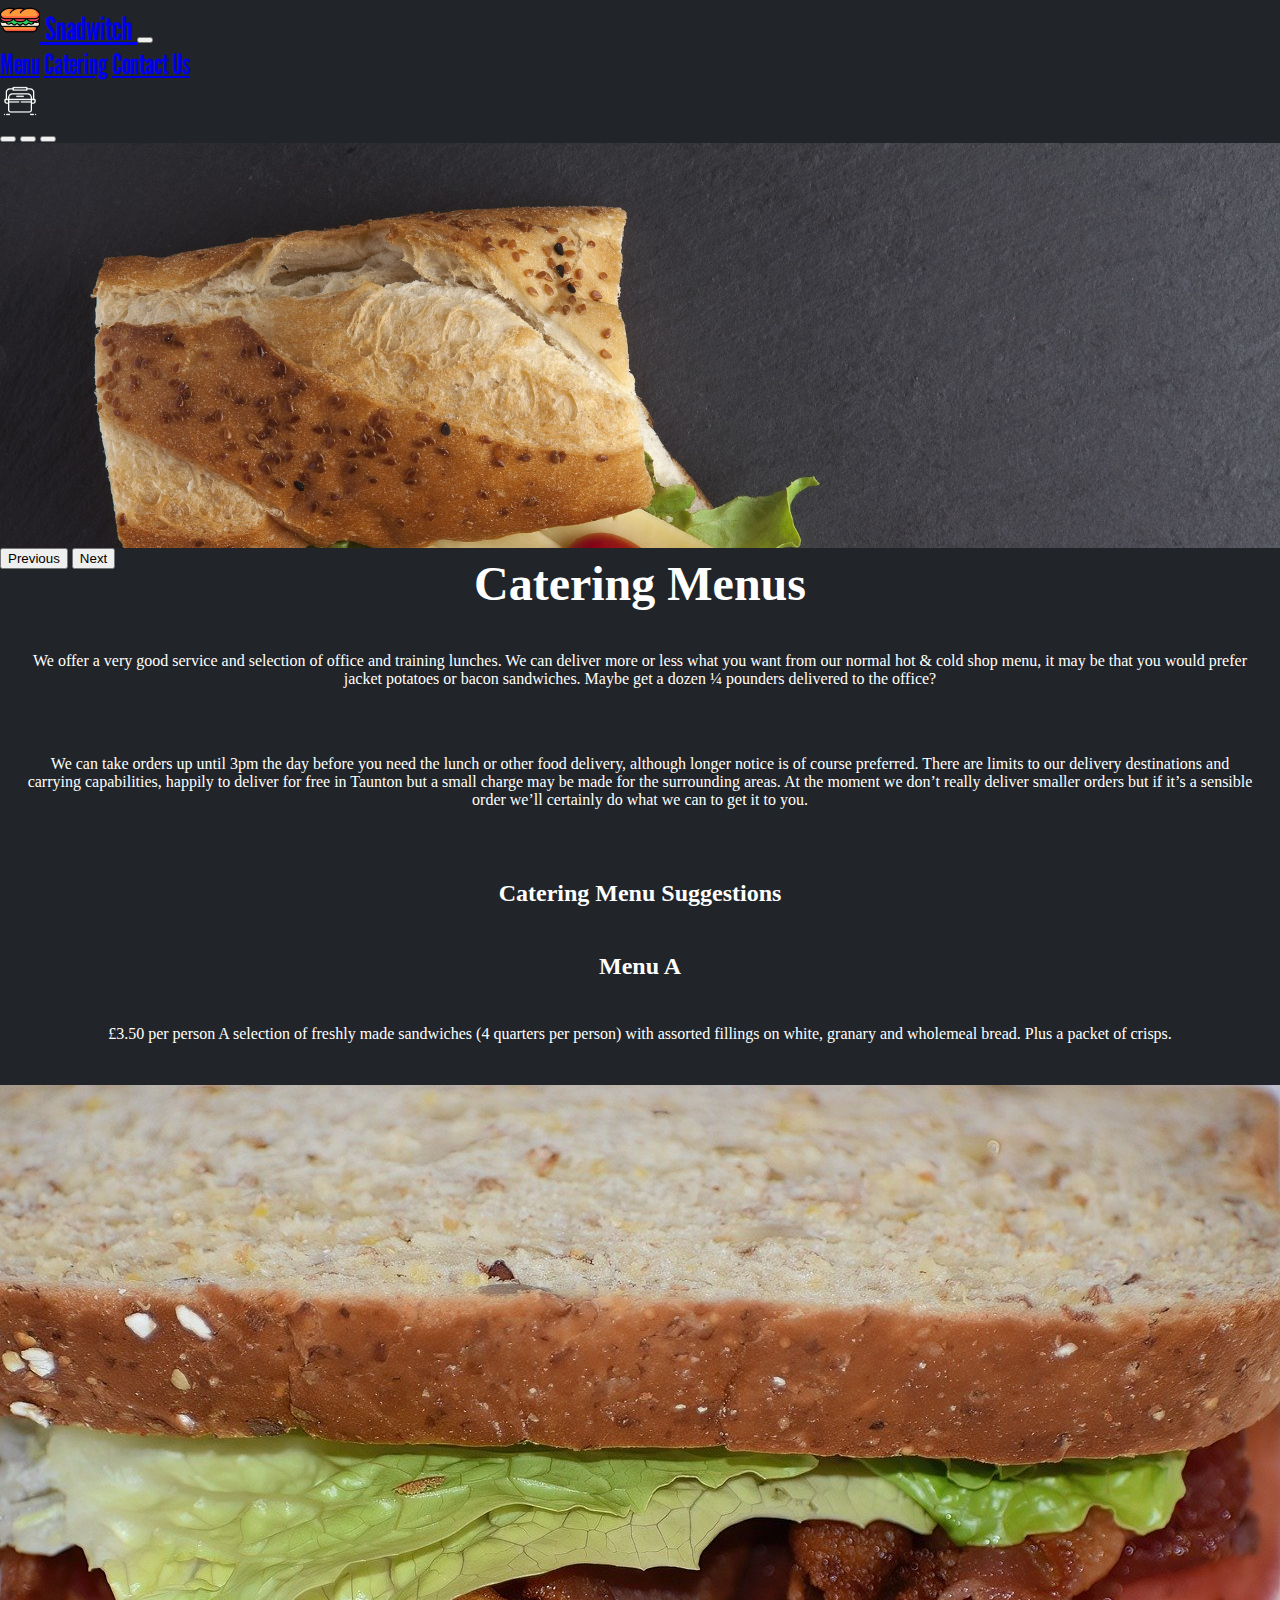
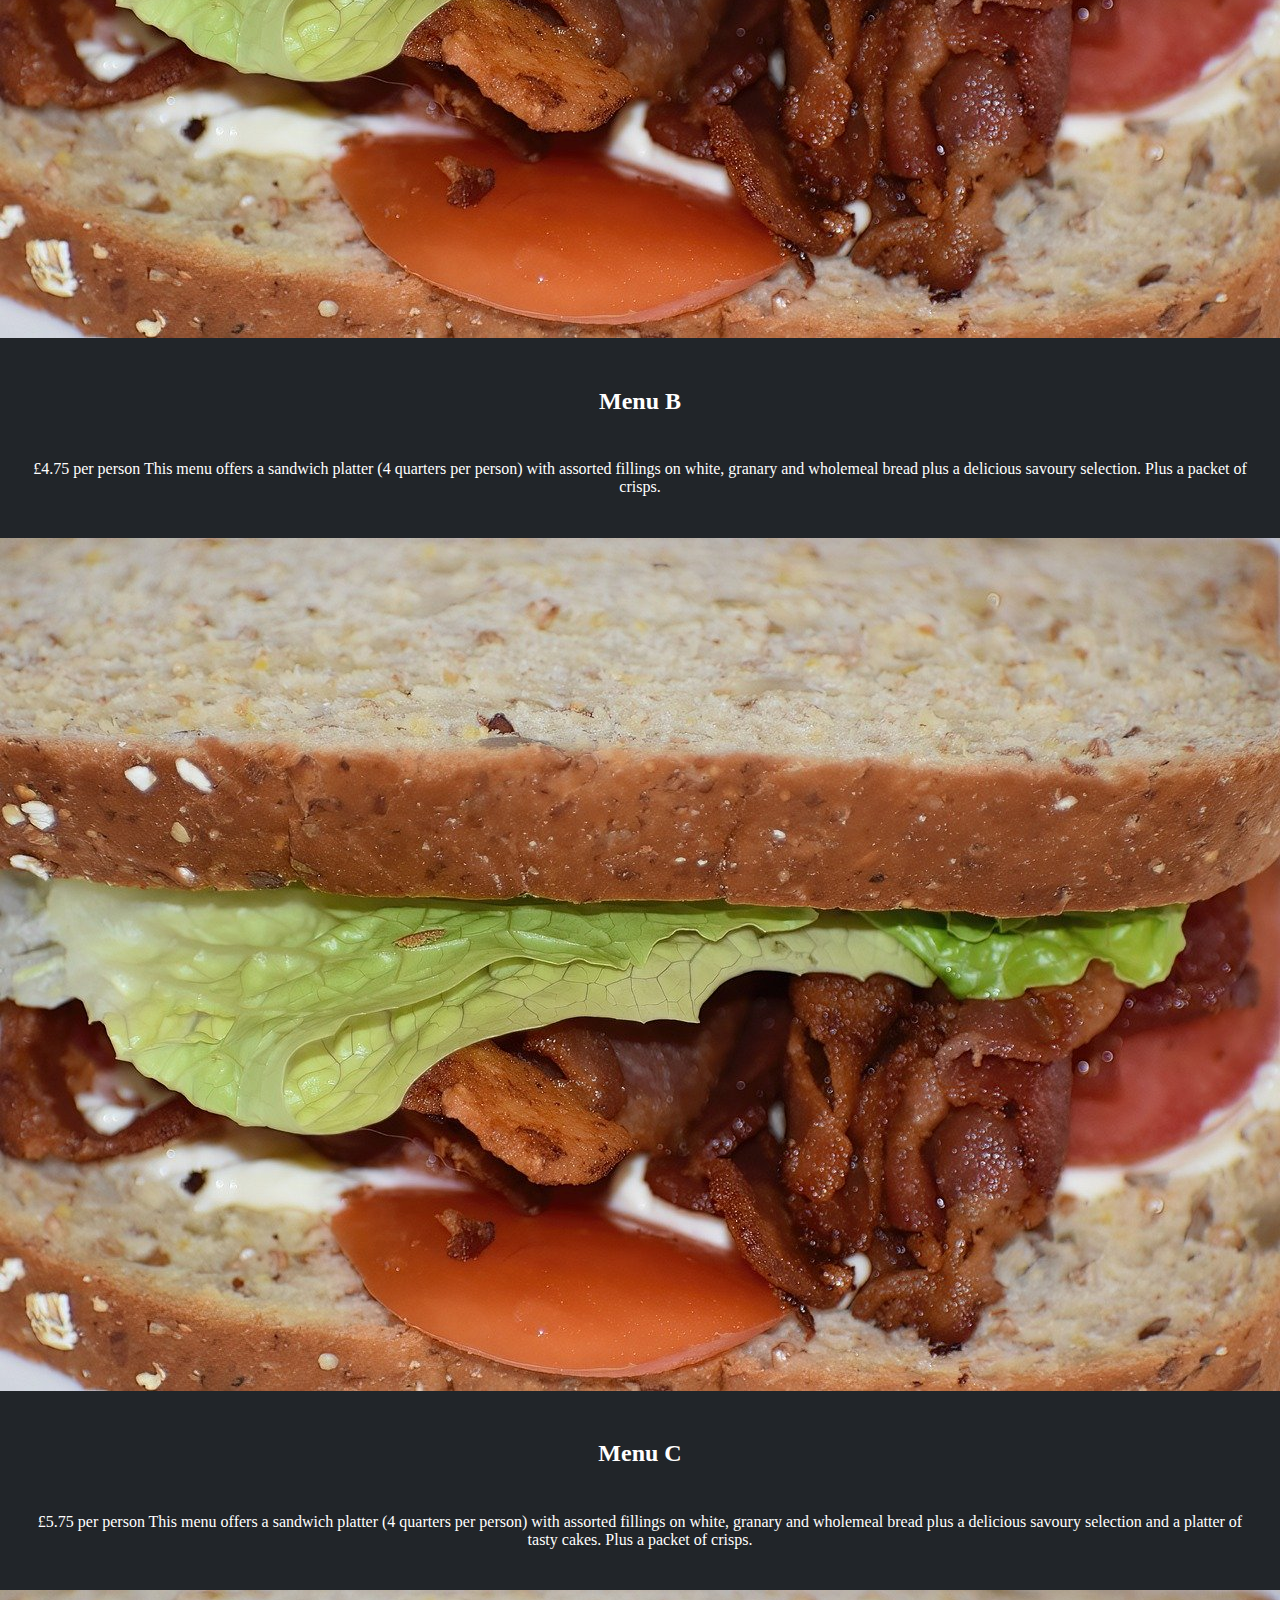
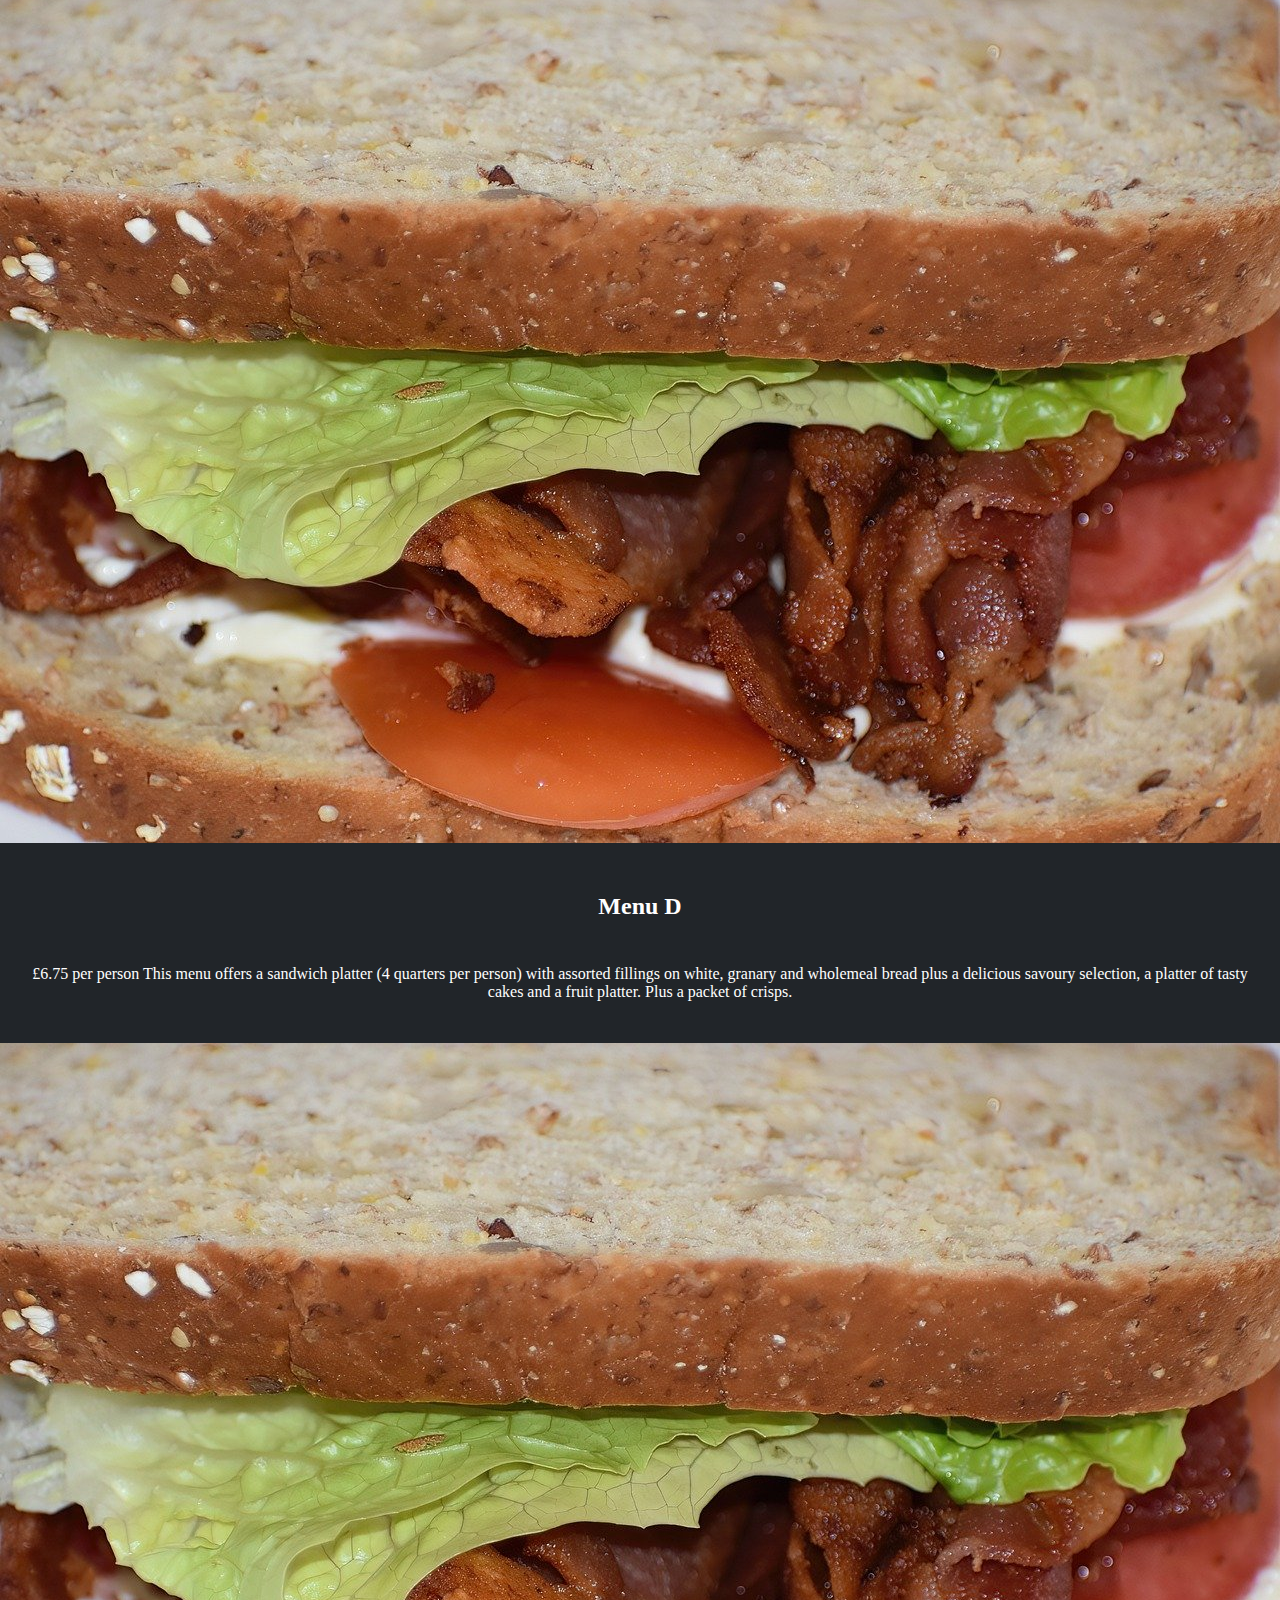
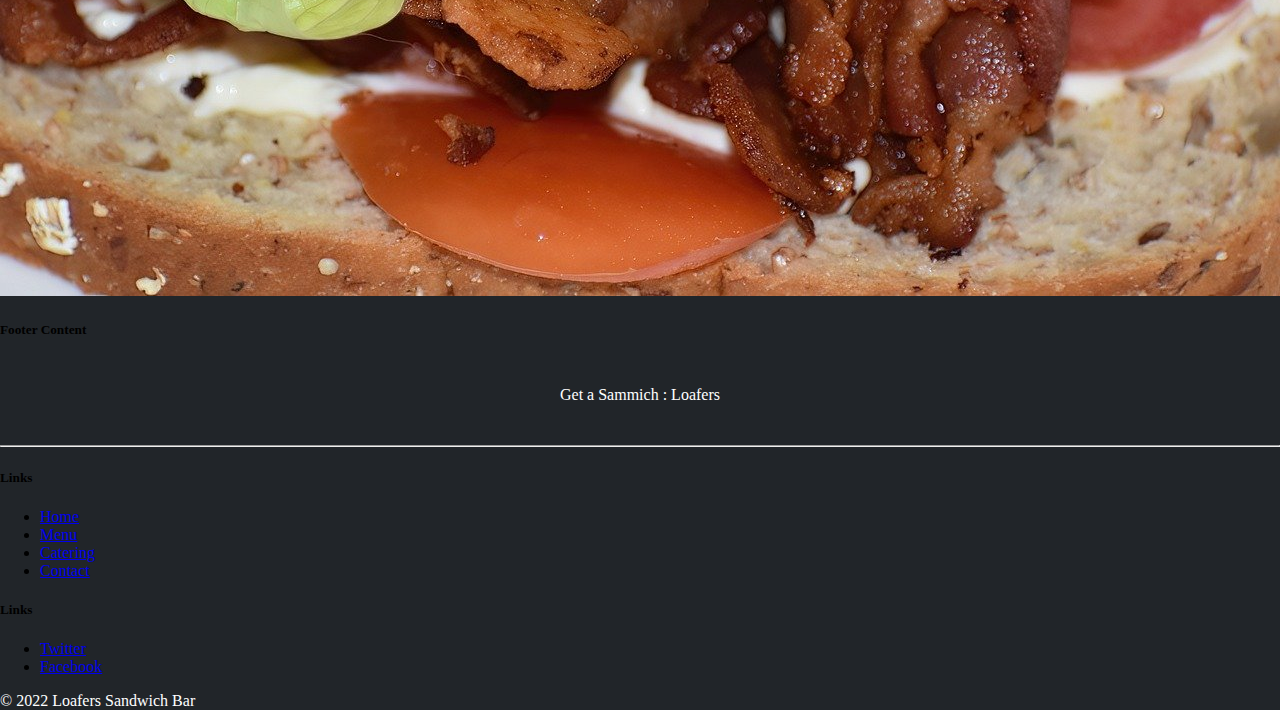
==== catering.html @ 35ba0805 "Added catering page" ====
<!DOCTYPE html>
<html lang="en">
<head>
    <meta charset="UTF-8">
    <meta http-equiv="X-UA-Compatible" content="IE=edge">
    <meta name="viewport" content="width=device-width, initial-scale=1.0">
    <title>Home</title>
    
    <link href="https://cdn.jsdelivr.net/npm/bootstrap@5.0.2/dist/css/bootstrap.min.css" rel="stylesheet" integrity="sha384-EVSTQN3/azprG1Anm3QDgpJLIm9Nao0Yz1ztcQTwFspd3yD65VohhpuuCOmLASjC" crossorigin="anonymous">
    <link href = "css/styles.css" rel = "stylesheet">


    
</head>
<body id="Home-bg">
  
  <nav class="navbar navbar-expand-lg navbar-dark bg-dark">
    <div class="container-fluid">
      <a class="navbar-brand custom-font" href="index.html">
        <img src="images/sandwich.png" alt="" height="40" class="d-inline-block align-text-top">
        Snadwitch
      </a>
      <button class="navbar-toggler" type="button" data-bs-toggle="collapse" data-bs-target="#navbarNavAltMarkup" aria-controls="navbarNavAltMarkup" aria-expanded="false" aria-label="Toggle navigation">
        <span class="navbar-toggler-icon"></span>
      </button>
      <div class="collapse navbar-collapse" id="navbarNavAltMarkup">
        <div class="navbar-nav">
          <a id="nav-letters" class="nav-link custom-font" href="menu.html">Menu</a>
          <a id="nav-letters" class="nav-link active custom-font" aria-current="page" href="catering.html">Catering</a>
          <a id="nav-letters" class="nav-link custom-font" href="#">Contact Us</a>
        </div>
      </div>
      <a class="basket-pic" href="..">
        <img src="images/Breadbin.png" alt="Basket" width="40" class="d-inline-block align-text-top p-0 cart-btn">
    </a>
    </div>
  </nav>

  <div class="container-fluid p-0">
    <div class="row p-0">
      <div class="col-12">
        <div id="carouselExampleCaptions" class="carousel slide" data-bs-ride="carousel">
          <div class="carousel-indicators">
            <button type="button" data-bs-target="#carouselExampleCaptions" data-bs-slide-to="0" class="active" aria-current="true" aria-label="Slide 1"></button>
            <button type="button" data-bs-target="#carouselExampleCaptions" data-bs-slide-to="1" aria-label="Slide 2"></button>
            <button type="button" data-bs-target="#carouselExampleCaptions" data-bs-slide-to="2" aria-label="Slide 3"></button>
          </div>
          <div class="carousel-inner">
            <div class="carousel-item active">
              <img src="images/sandwich1.jpg" class="d-block w-100" alt="sandwich">
            </div>
            <div class="carousel-item">
              <img src="images/sandwich2.jpg" class="d-block w-100" alt="sandwich">
            </div>
            <div class="carousel-item">
              <img src="images/sandwich3.jpg" class="d-block w-100" alt="sandwich">
            </div>
          </div>
          <button class="carousel-control-prev" type="button" data-bs-target="#carouselExampleCaptions" data-bs-slide="prev">
            <span class="carousel-control-prev-icon" aria-hidden="true"></span>
            <span class="visually-hidden">Previous</span>
          </button>
          <button class="carousel-control-next" type="button" data-bs-target="#carouselExampleCaptions" data-bs-slide="next">
            <span class="carousel-control-next-icon" aria-hidden="true"></span>
            <span class="visually-hidden">Next</span>
          </button>
        </div>
      </div>
    </div>
  </div>

  <h1 id="main-h1">Catering Menus</h1>
  <p>We offer a very good service and selection of office and training lunches. We can deliver more or less what you want from our normal hot & cold shop menu, it may be that you would prefer jacket potatoes or bacon sandwiches. Maybe get a dozen ¼ pounders delivered to the office? </p>
  <p>We can take orders up until 3pm the day before you need the lunch or other food delivery, although longer notice is of course preferred. There are limits to our delivery destinations and carrying capabilities, happily to deliver for free in Taunton but a small charge may be made for the surrounding areas. At the moment we don’t really deliver smaller orders but if it’s a sensible order we’ll certainly do what we can to get it to you.</p>

  <h2>Catering Menu Suggestions</h2>
  <h2>Menu A</h2>
  <p>£3.50 per person
    A selection of freshly made sandwiches (4 quarters per person) with assorted fillings on white, granary and wholemeal bread. Plus a packet of crisps.</p>
  <img id src="images/breakfast-blt.jpg" class="d-block w-100" alt="sandwich">

  <h2>Menu B</h2>
  <p>£4.75 per person
    This menu offers a sandwich platter (4 quarters per person) with assorted fillings on white, granary and wholemeal bread plus a delicious savoury selection. Plus a packet of crisps.</p>
  <img id src="images/breakfast-blt.jpg" class="d-block w-100" alt="sandwich">

  <h2>Menu C</h2>
  <p>£5.75 per person
    This menu offers a sandwich platter (4 quarters per person) with assorted fillings on white, granary and wholemeal bread plus a delicious savoury selection and a platter of tasty cakes. Plus a packet of crisps.</p>
  <img id src="images/breakfast-blt.jpg" class="d-block w-100" alt="sandwich">

  <h2>Menu D</h2>
  <p>£6.75 per person
    This menu offers a sandwich platter (4 quarters per person) with assorted fillings on white, granary and wholemeal bread plus a delicious savoury selection, a platter of tasty cakes and a fruit platter. Plus a packet of crisps.</p>
  <img id src="images/breakfast-blt.jpg" class="d-block w-100" alt="sandwich">




<!-- Footer -->
<footer class="page-footer col-12 font-small blue pt-4">

  <!-- Footer Links -->
  <div class="container-fluid text-center text-md-left">

    <!-- Grid row -->
    <div class="row">

      <!-- Grid column -->
      <div class="col-md-6 mt-md-0 mt-3">

        <!-- Content -->
        <h5 class="text-uppercase">Footer Content</h5>
        <p>Get a Sammich : Loafers</p>

      </div>
      <!-- Grid column -->

      <hr class="clearfix w-100 d-md-none pb-3">

      <!-- Grid column -->
      <div class="col-md-3 mb-md-0 mb-3">

        <!-- Links -->
        <h5 class="text-uppercase">Links</h5>

        <ul class="list-unstyled">
          <li>
            <a href="index.html">Home</a>
          </li>
          <li>
            <a href="menu.html">Menu</a>
          </li>
          <li>
            <a href="#!">Catering</a>
          </li>
          <li>
            <a href="#!">Contact</a>
          </li>
        </ul>

      </div>
      <!-- Grid column -->

      <!-- Grid column -->
      <div class="col-md-3 mb-md-0 mb-3">

        <!-- Links -->
        <h5 class="text-uppercase">Links</h5>

        <ul class="list-unstyled">
          <li>
            <a href="https://twitter.com/loaferstaunton">Twitter</a>
          </li>
          <li>
            <a href="https://www.facebook.com/loaferstaunton/">Facebook</a>
          </li>
        </ul>

      </div>
      <!-- Grid column -->

    </div>
    <!-- Grid row -->

  </div>
  <!-- Footer Links -->

  <!-- Copyright -->
  <div class="footer-copyright text-center py-3">© 2022 Loafers Sandwich Bar
  </div>
  <!-- Copyright -->

</footer>
<!-- Footer -->

</body>

<script src="https://cdn.jsdelivr.net/npm/bootstrap@5.0.2/dist/js/bootstrap.bundle.min.js" integrity="sha384-MrcW6ZMFYlzcLA8Nl+NtUVF0sA7MsXsP1UyJoMp4YLEuNSfAP+JcXn/tWtIaxVXM" crossorigin="anonymous"></script>
<script src = "scripts.js"></script> 
</html>
---- css/styles.css ----
@import url('https://fonts.googleapis.com/css2?family=League+Gothic&display=swap');


* {
  box-sizing: border-box;
}


.menu {
  display: flex;
  list-style-type: none;
  flex-wrap: wrap;
  padding: 0;
  margin: 0 auto;
  max-width: 960px;
  height: 100%;
}
  .menu-item {
    display: flex;
    width: 50%;
    list-style-type: none;
    padding: 0 1rem;
    margin: 0 0 1rem;
  }
    section {
      display: flex;
      flex-direction: column;
      flex: 1;
    }
      header {
        display: flex;
        width: 100%;
        justify-content: center;
        align-items: center;
      }
        .spacer {
          content: '';
          width: 100%;
          height: 1px;
          margin: 0 .5rem;
          border-bottom: 1px dashed white;
          flex: 1;
        }
  
        h1 {
          margin: 0;
          font-size: 1rem;
        }
        .price{
            color: white;
        }
        #menu-id{
            font-size: 2em;
            padding-bottom: 2%;
            text-align: center;
        }

.custom-font{
    font-family: 'League Gothic', sans-serif;
    font-size: 2em;
}
.carousel{
    width: 100vw;
    height: 45vh;
}

.w-100{
    width: 100%;
}

.carousel-inner{
    height: 45vh;
    position: relative;
    width: 100%;
    overflow: hidden;
}



#Home-bg{
    background-color: #212529;
}

.d-md-block{
    text-align: left;
}

html,body {
    margin:0;
    padding:0;
    overflow-x:hidden;
}

h1,h2{
    padding-top: 2%;
    text-align: center;
    color: white;
}

p{
    text-align: center;
    color: white;
    padding: 2%;
}

#lshop{
    width: 100vw;
}

.center {
    display: block;
    margin-left: auto;
    margin-right: auto;
    width: 50%;
  }



  .footer-copyright{
      color: white;
  }

  #nav-letters{
      font-size: 28px;
  }
  
#main-h1{
  font-size: 3rem;
}
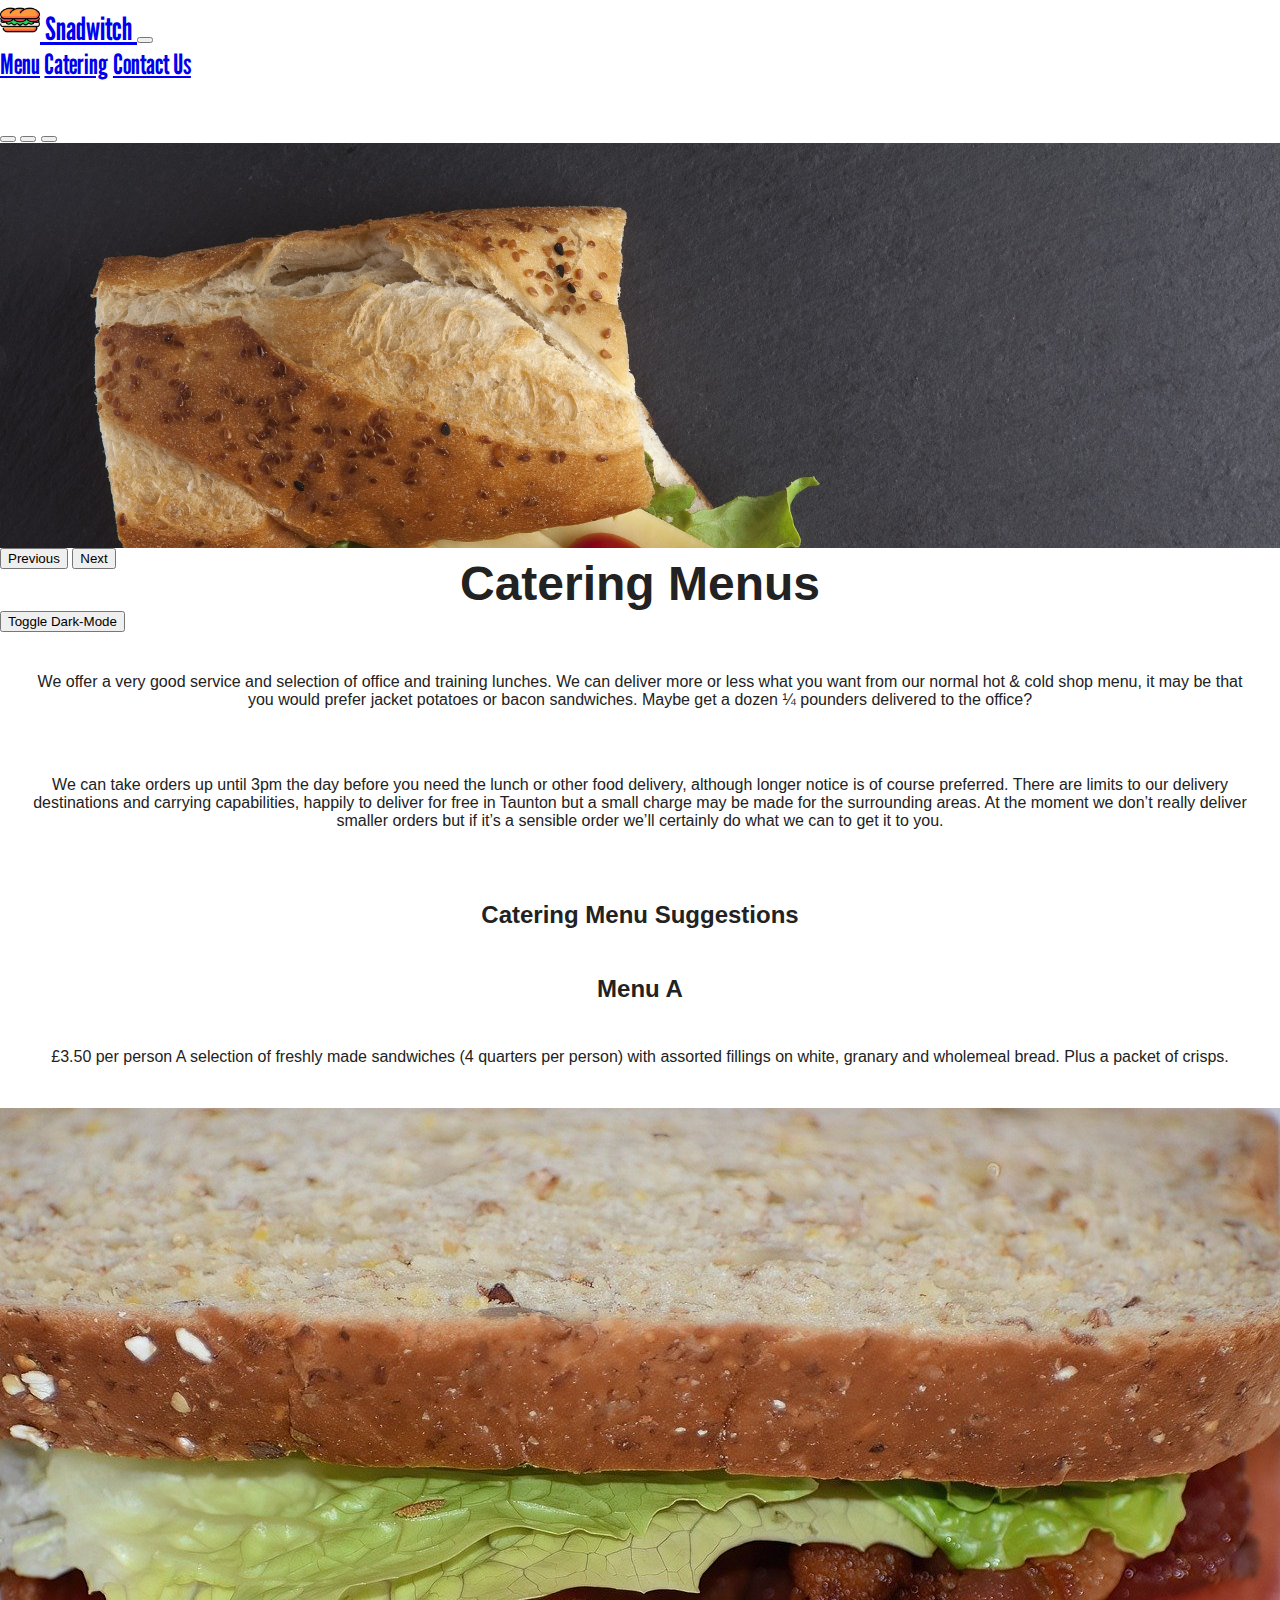
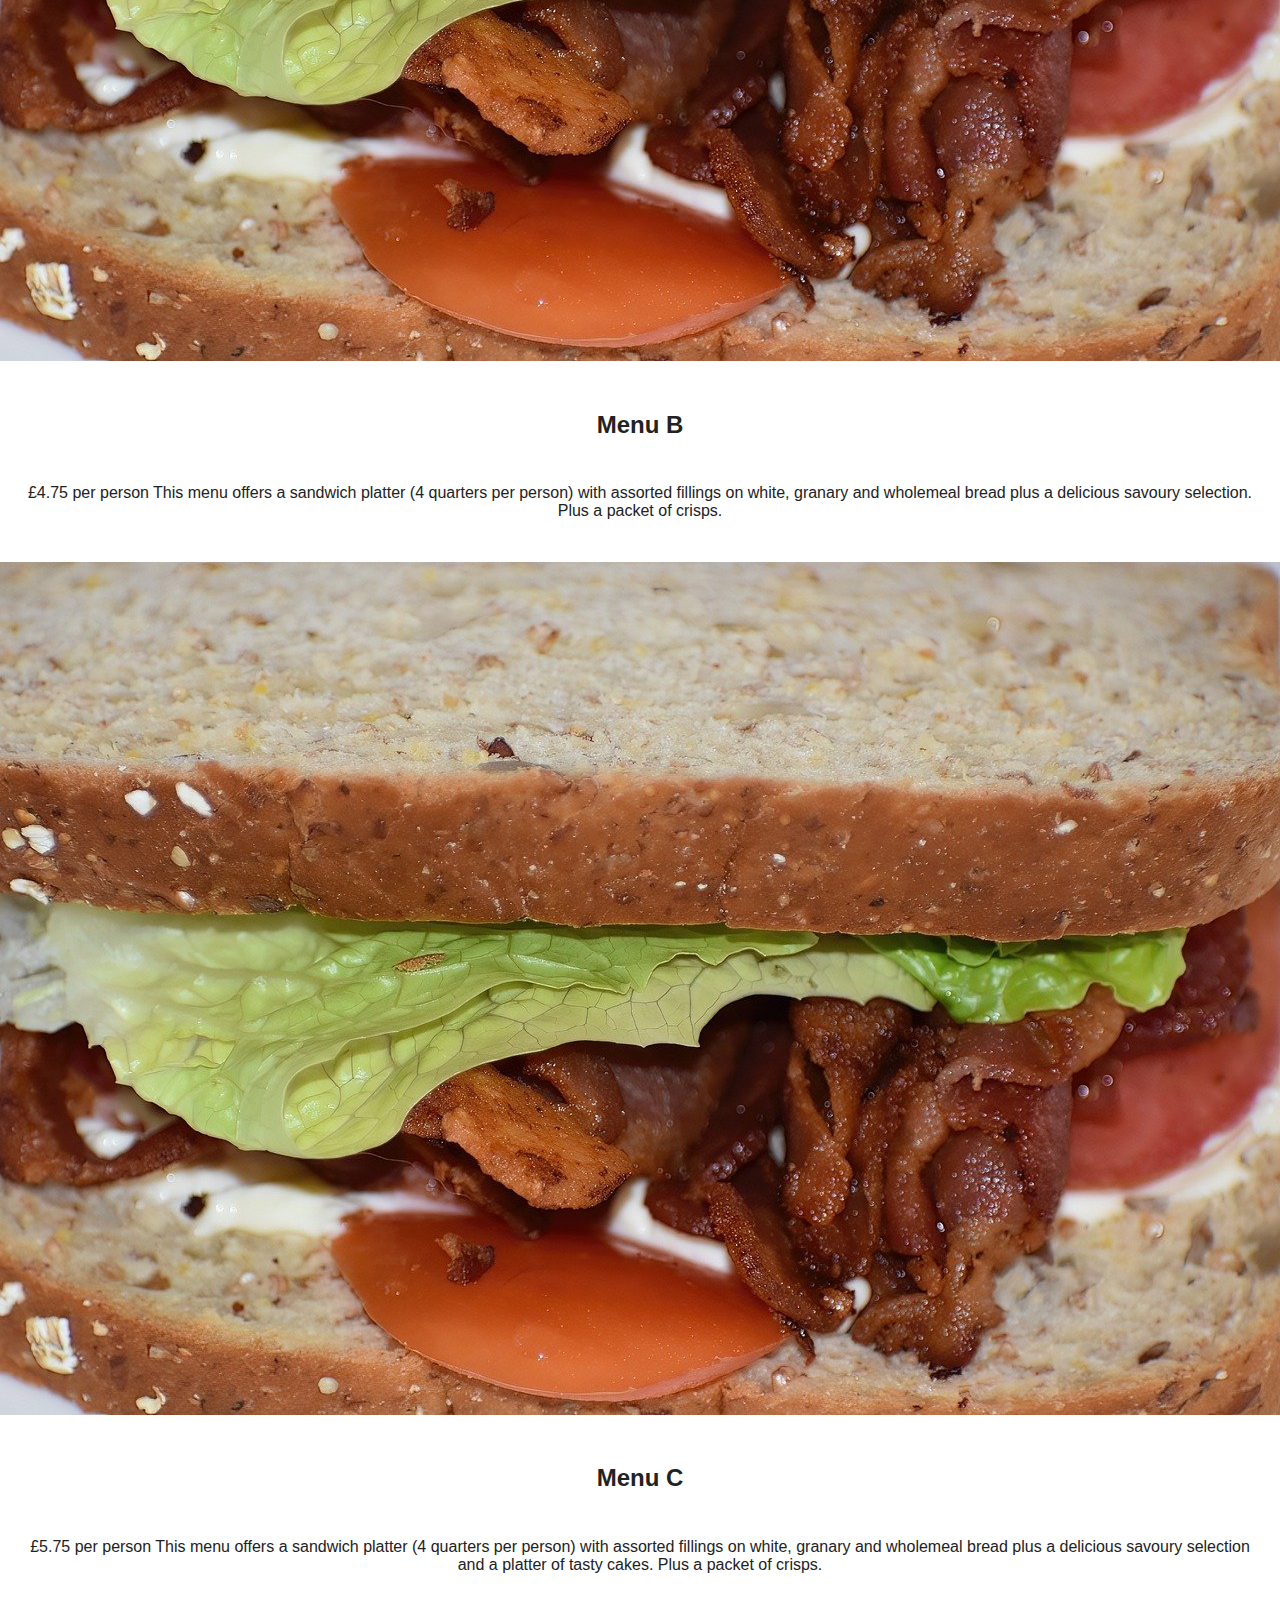
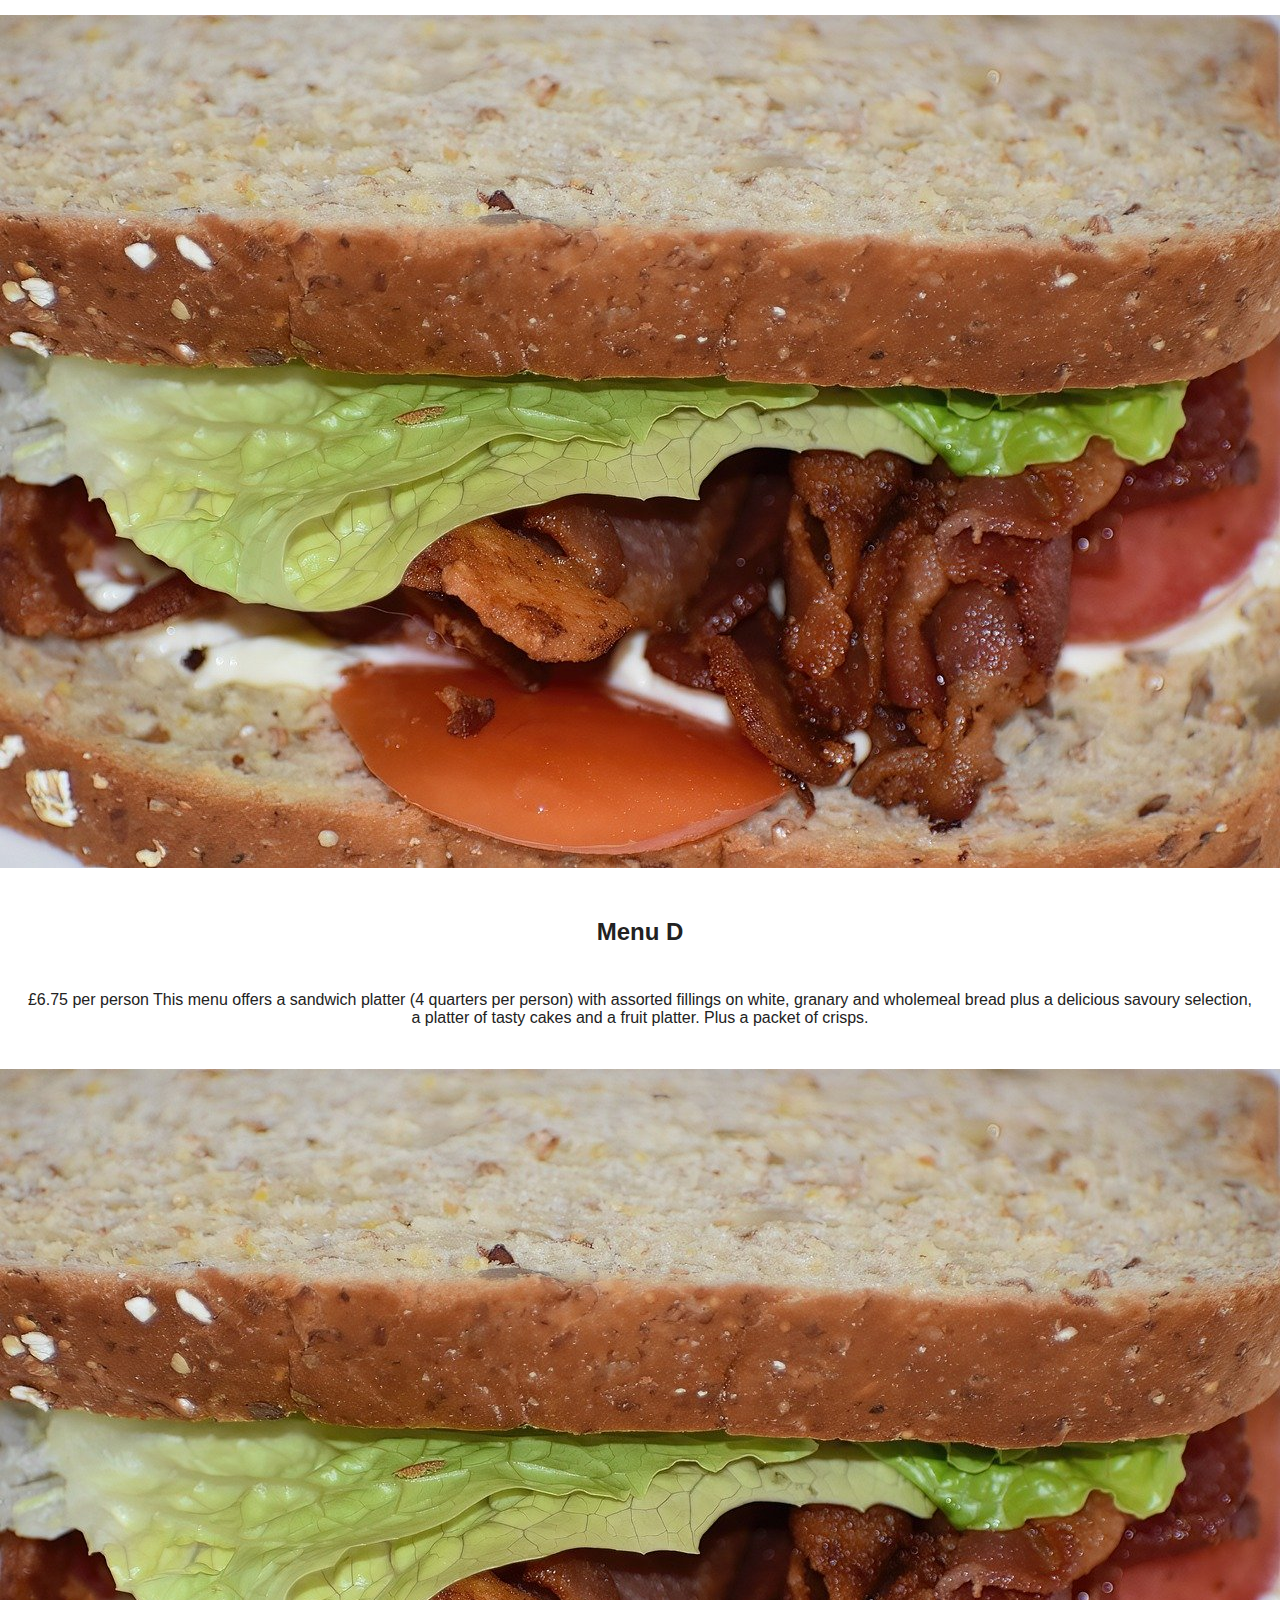
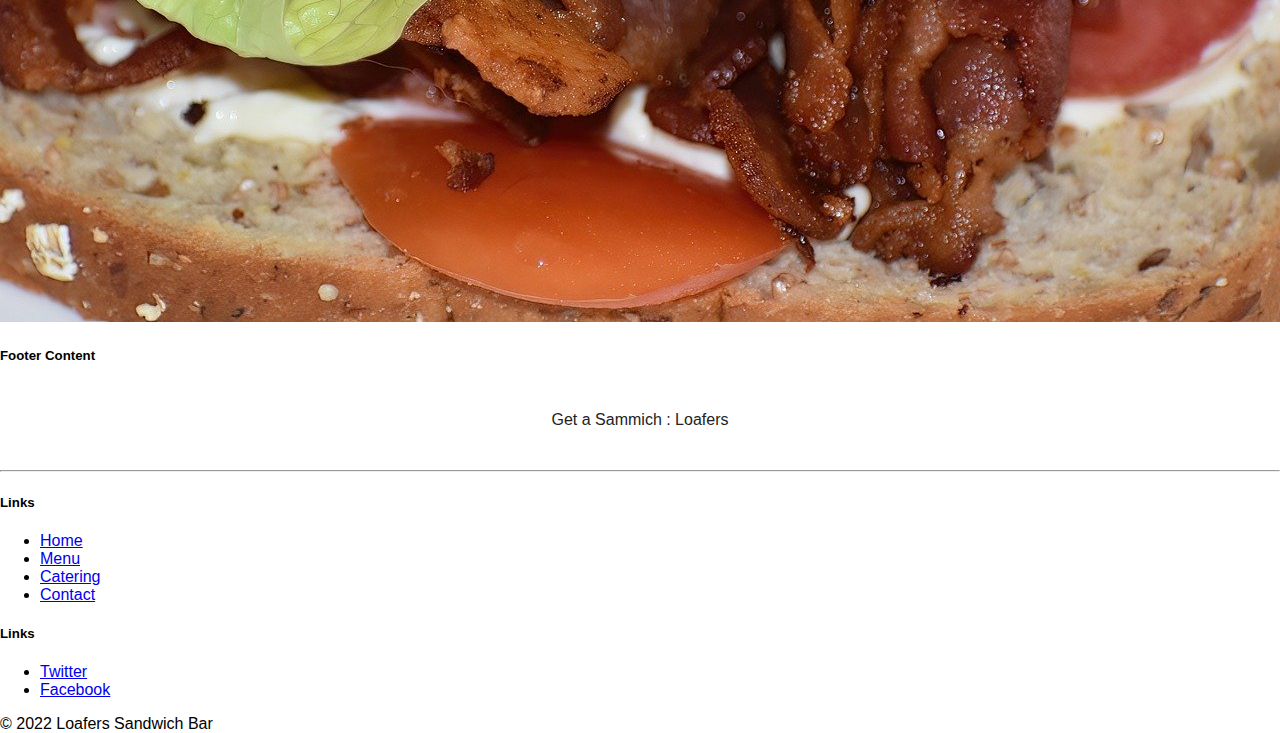
==== commit c7f3c534: "added dark mode toggle" ====
--- a/catering.html
+++ b/catering.html
@@ -4,7 +4,7 @@
     <meta charset="UTF-8">
     <meta http-equiv="X-UA-Compatible" content="IE=edge">
     <meta name="viewport" content="width=device-width, initial-scale=1.0">
-    <title>Home</title>
+    <title>Catering</title>
     
     <link href="https://cdn.jsdelivr.net/npm/bootstrap@5.0.2/dist/css/bootstrap.min.css" rel="stylesheet" integrity="sha384-EVSTQN3/azprG1Anm3QDgpJLIm9Nao0Yz1ztcQTwFspd3yD65VohhpuuCOmLASjC" crossorigin="anonymous">
     <link href = "css/styles.css" rel = "stylesheet">
@@ -27,7 +27,7 @@
         <div class="navbar-nav">
           <a id="nav-letters" class="nav-link custom-font" href="menu.html">Menu</a>
           <a id="nav-letters" class="nav-link active custom-font" aria-current="page" href="catering.html">Catering</a>
-          <a id="nav-letters" class="nav-link custom-font" href="#">Contact Us</a>
+          <a id="nav-letters" class="nav-link custom-font" href="contact.html">Contact Us</a>
         </div>
       </div>
       <a class="basket-pic" href="..">
@@ -70,6 +70,7 @@
   </div>
 
   <h1 id="main-h1">Catering Menus</h1>
+  <button class="btn-toggle">Toggle Dark-Mode</button>
   <p>We offer a very good service and selection of office and training lunches. We can deliver more or less what you want from our normal hot & cold shop menu, it may be that you would prefer jacket potatoes or bacon sandwiches. Maybe get a dozen ¼ pounders delivered to the office? </p>
   <p>We can take orders up until 3pm the day before you need the lunch or other food delivery, although longer notice is of course preferred. There are limits to our delivery destinations and carrying capabilities, happily to deliver for free in Taunton but a small charge may be made for the surrounding areas. At the moment we don’t really deliver smaller orders but if it’s a sensible order we’ll certainly do what we can to get it to you.</p>
 
@@ -132,10 +133,10 @@
             <a href="menu.html">Menu</a>
           </li>
           <li>
-            <a href="#!">Catering</a>
+            <a href="catering.html">Catering</a>
           </li>
           <li>
-            <a href="#!">Contact</a>
+            <a href="contact.html">Contact</a>
           </li>
         </ul>
 
--- a/css/styles.css
+++ b/css/styles.css
@@ -1,129 +1,193 @@
-@import url('https://fonts.googleapis.com/css2?family=League+Gothic&display=swap');
-
+@import url(https://fonts.googleapis.com/css2?family=League+Gothic&display=swap);
 
 * {
-  box-sizing: border-box;
+    box-sizing: border-box
+}
+
+.menu,.menu-item {
+    display: flex;
+    list-style-type: none
+}
+
+.menu {
+    flex-wrap: wrap;
+    padding: 0;
+    margin: 0 auto;
+    max-width: 960px;
+    height: 100%
+}
+
+.menu-item {
+    width: 50%;
+    padding: 0 1rem;
+    margin: 0 0 1rem
+}
+
+section {
+    display: flex;
+    flex-direction: column;
+    flex: 1
+}
+
+header {
+    display: flex;
+    width: 100%;
+    justify-content: center;
+    align-items: center
+}
+
+.spacer {
+    content: '';
+    width: 100%;
+    height: 1px;
+    margin: 0 .5rem;
+    border-bottom: 1px dashed black;
+    flex: 1
+}
+
+h1 {
+    margin: 0;
+    font-size: 1rem
+}
+
+.price {
+    color: rgb(0, 0, 0)
+}
+
+#menu-id {
+    font-size: 2em;
+    padding-bottom: 2%;
+    text-align: center
+}
+
+.custom-font {
+    font-family: 'League Gothic',sans-serif;
+    font-size: 2em
+}
+
+.carousel {
+    width: 100vw;
+    height: 45vh
+}
+
+.w-100 {
+    width: 100%
+}
+
+.carousel-inner {
+    height: 45vh;
+    position: relative;
+    width: 100%;
+    overflow: hidden
 }
 
 
-.menu {
-  display: flex;
-  list-style-type: none;
-  flex-wrap: wrap;
-  padding: 0;
-  margin: 0 auto;
-  max-width: 960px;
-  height: 100%;
-}
-  .menu-item {
-    display: flex;
-    width: 50%;
-    list-style-type: none;
-    padding: 0 1rem;
-    margin: 0 0 1rem;
-  }
-    section {
-      display: flex;
-      flex-direction: column;
-      flex: 1;
-    }
-      header {
-        display: flex;
-        width: 100%;
-        justify-content: center;
-        align-items: center;
-      }
-        .spacer {
-          content: '';
-          width: 100%;
-          height: 1px;
-          margin: 0 .5rem;
-          border-bottom: 1px dashed white;
-          flex: 1;
-        }
-  
-        h1 {
-          margin: 0;
-          font-size: 1rem;
-        }
-        .price{
-            color: white;
-        }
-        #menu-id{
-            font-size: 2em;
-            padding-bottom: 2%;
-            text-align: center;
-        }
-
-.custom-font{
-    font-family: 'League Gothic', sans-serif;
-    font-size: 2em;
-}
-.carousel{
-    width: 100vw;
-    height: 45vh;
+.d-md-block {
+    text-align: left
 }
 
-.w-100{
-    width: 100%;
+body,html {
+    margin: 0;
+    padding: 0;
+    overflow-x: hidden;
 }
 
-.carousel-inner{
-    height: 45vh;
-    position: relative;
-    width: 100%;
-    overflow: hidden;
+h1,h2,p {
+    text-align: center
 }
 
-
-
-#Home-bg{
-    background-color: #212529;
+h1,h2 {
+    padding-top: 2%
 }
 
-.d-md-block{
-    text-align: left;
+p {
+    padding: 2%
 }
 
-html,body {
-    margin:0;
-    padding:0;
-    overflow-x:hidden;
-}
-
-h1,h2{
-    padding-top: 2%;
-    text-align: center;
-    color: white;
-}
-
-p{
-    text-align: center;
-    color: white;
-    padding: 2%;
-}
-
-#lshop{
-    width: 100vw;
+#lshop {
+    width: 100vw
 }
 
 .center {
     display: block;
     margin-left: auto;
     margin-right: auto;
-    width: 50%;
-  }
+    width: 50%
+}
+
+.footer-copyright,h1,h2,p {
+    color: black
+}
+
+#nav-letters {
+    font-size: 28px
+}
+
+#main-h1 {
+    font-size: 3rem
+}
+
+input[type=text],select,textarea {
+    width: 100%;
+    padding: 12px;
+    border: 1px solid #ccc;
+    border-radius: 4px;
+    box-sizing: border-box;
+    margin-top: 6px;
+    margin-bottom: 16px;
+    resize: vertical
+}
+
+input[type=submit] {
+    background-color: #04aa6d;
+    color: black;
+    padding: 12px 20px;
+    border: 0;
+    border-radius: 4px;
+    cursor: pointer
+}
+
+input[type=submit]:hover {
+    background-color: #45a049
+}
+
+.container {
+    border-radius: 5px;
+    padding: 20px
+}
 
 
+body {
+  --text-color: #222;
+  --bkg-color: #fff;
+}
+body.dark-theme {
+  --text-color: #eee;
+  --bkg-color: #121212;
+}
 
-  .footer-copyright{
-      color: white;
+@media (prefers-color-scheme: dark) {
+  /* defaults to dark theme */
+  body {
+    --text-color: #eee;
+    --bkg-color: #121212;
   }
+  body.light-theme {
+    --text-color: #222;
+    --bkg-color: #fff;
+  }
+}
 
-  #nav-letters{
-      font-size: 28px;
-  }
-  
-#main-h1{
-  font-size: 3rem;
+* {
+  font-family: Arial, Helvetica, sans-serif;
 }
+
+body {
+  background: var(--bkg-color);
+}
+
+h1,
+p,
+h2{
+  color: var(--text-color);
+}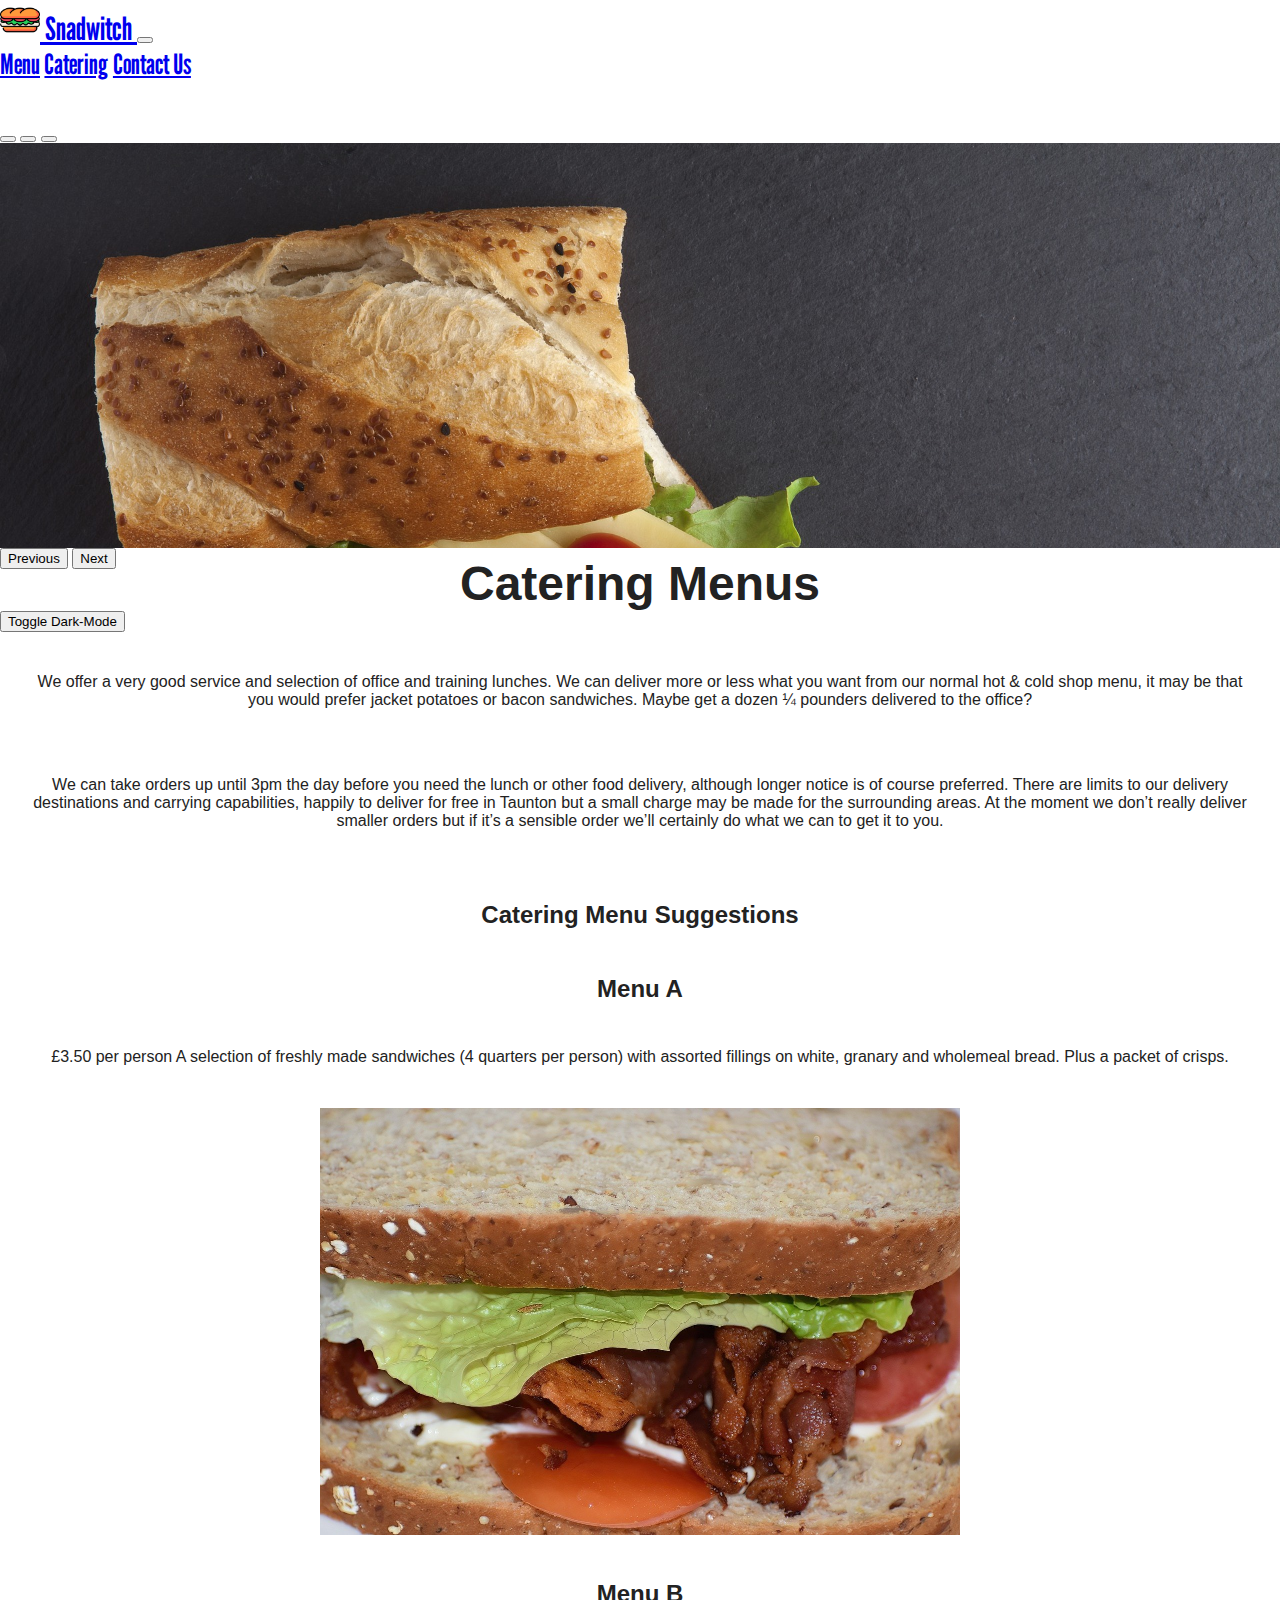
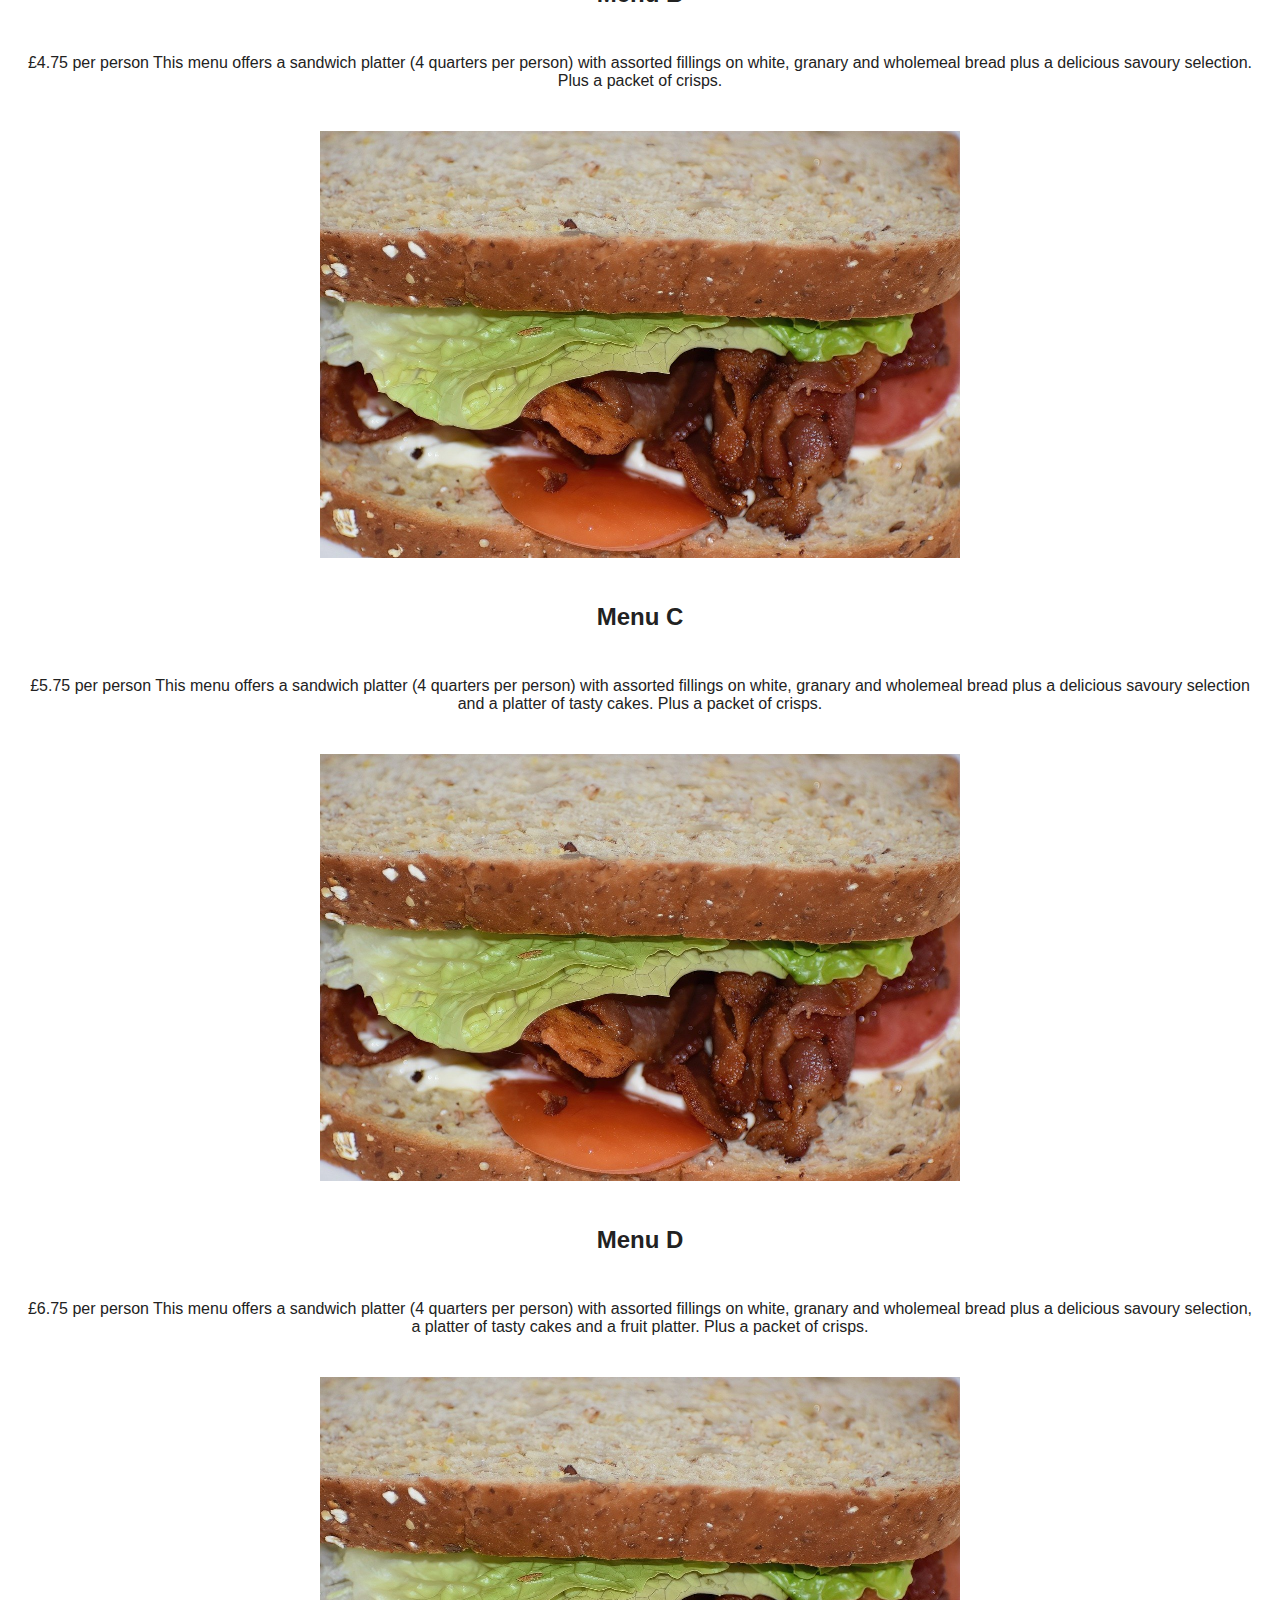
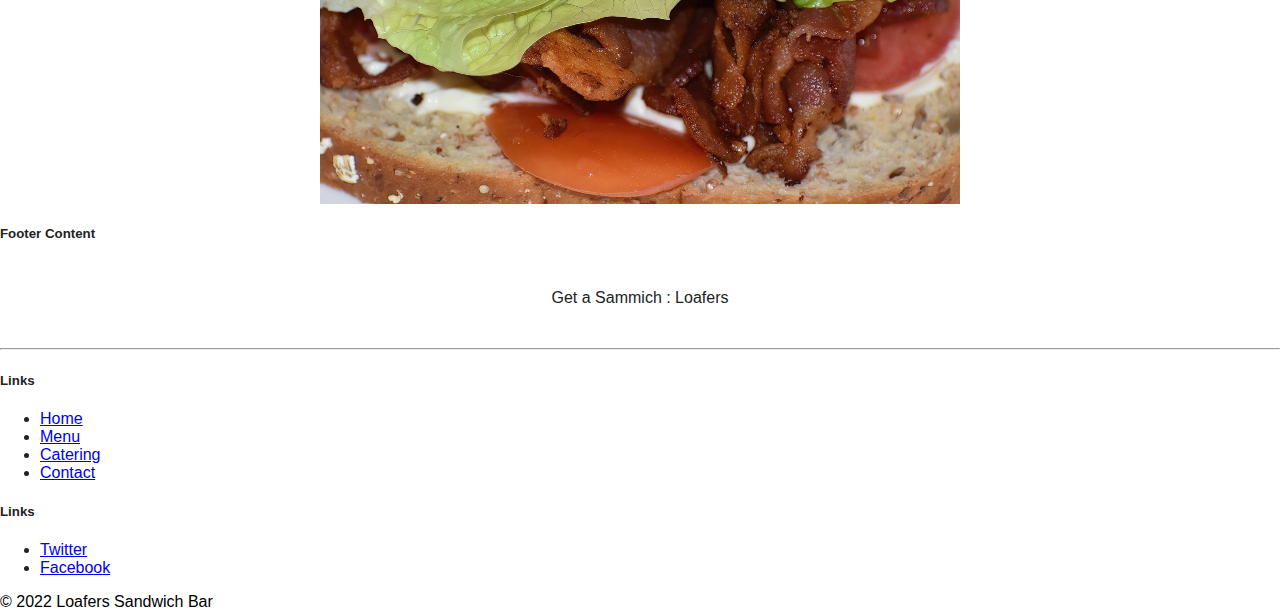
==== commit f63255a6: "Added containers to catering page images" ====
--- a/catering.html
+++ b/catering.html
@@ -78,24 +78,29 @@
   <h2>Menu A</h2>
   <p>£3.50 per person
     A selection of freshly made sandwiches (4 quarters per person) with assorted fillings on white, granary and wholemeal bread. Plus a packet of crisps.</p>
-  <img id src="images/breakfast-blt.jpg" class="d-block w-100" alt="sandwich">
+  <div class="container-fluid">
+    <img id src="images/breakfast-blt.jpg" class="center w-65" alt="sandwich">
+  </div>
 
   <h2>Menu B</h2>
   <p>£4.75 per person
     This menu offers a sandwich platter (4 quarters per person) with assorted fillings on white, granary and wholemeal bread plus a delicious savoury selection. Plus a packet of crisps.</p>
-  <img id src="images/breakfast-blt.jpg" class="d-block w-100" alt="sandwich">
+    <div class="container-fluid">
+      <img id src="images/breakfast-blt.jpg" class="center w-65" alt="sandwich">
+    </div>
 
   <h2>Menu C</h2>
   <p>£5.75 per person
     This menu offers a sandwich platter (4 quarters per person) with assorted fillings on white, granary and wholemeal bread plus a delicious savoury selection and a platter of tasty cakes. Plus a packet of crisps.</p>
-  <img id src="images/breakfast-blt.jpg" class="d-block w-100" alt="sandwich">
-
+    <div class="container-fluid">
+      <img id src="images/breakfast-blt.jpg" class="center w-65" alt="sandwich">
+    </div>
   <h2>Menu D</h2>
   <p>£6.75 per person
     This menu offers a sandwich platter (4 quarters per person) with assorted fillings on white, granary and wholemeal bread plus a delicious savoury selection, a platter of tasty cakes and a fruit platter. Plus a packet of crisps.</p>
-  <img id src="images/breakfast-blt.jpg" class="d-block w-100" alt="sandwich">
-
-
+    <div class="container-fluid">
+      <img id src="images/breakfast-blt.jpg" class="center w-65" alt="sandwich">
+    </div>
 
 
 <!-- Footer -->
--- a/css/styles.css
+++ b/css/styles.css
@@ -188,6 +188,6 @@
 
 h1,
 p,
-h2{
+h2,body{
   color: var(--text-color);
 }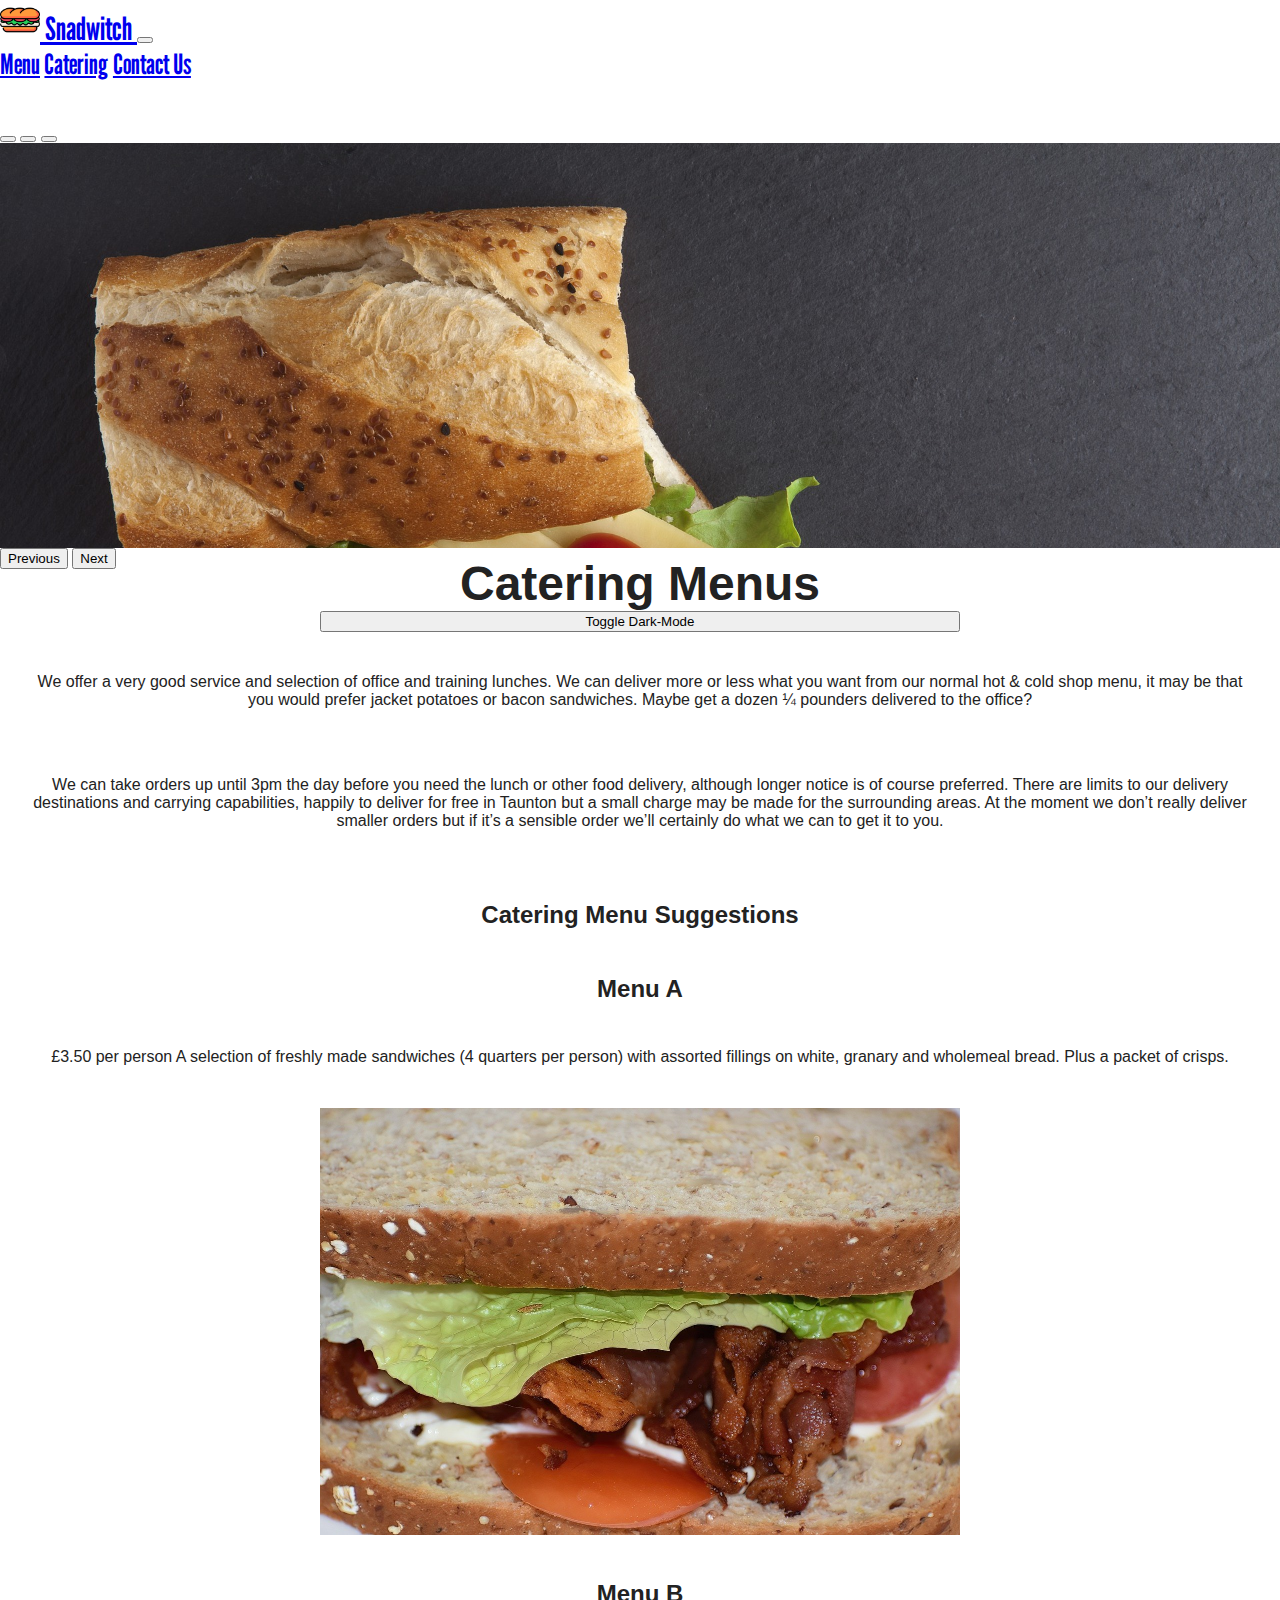
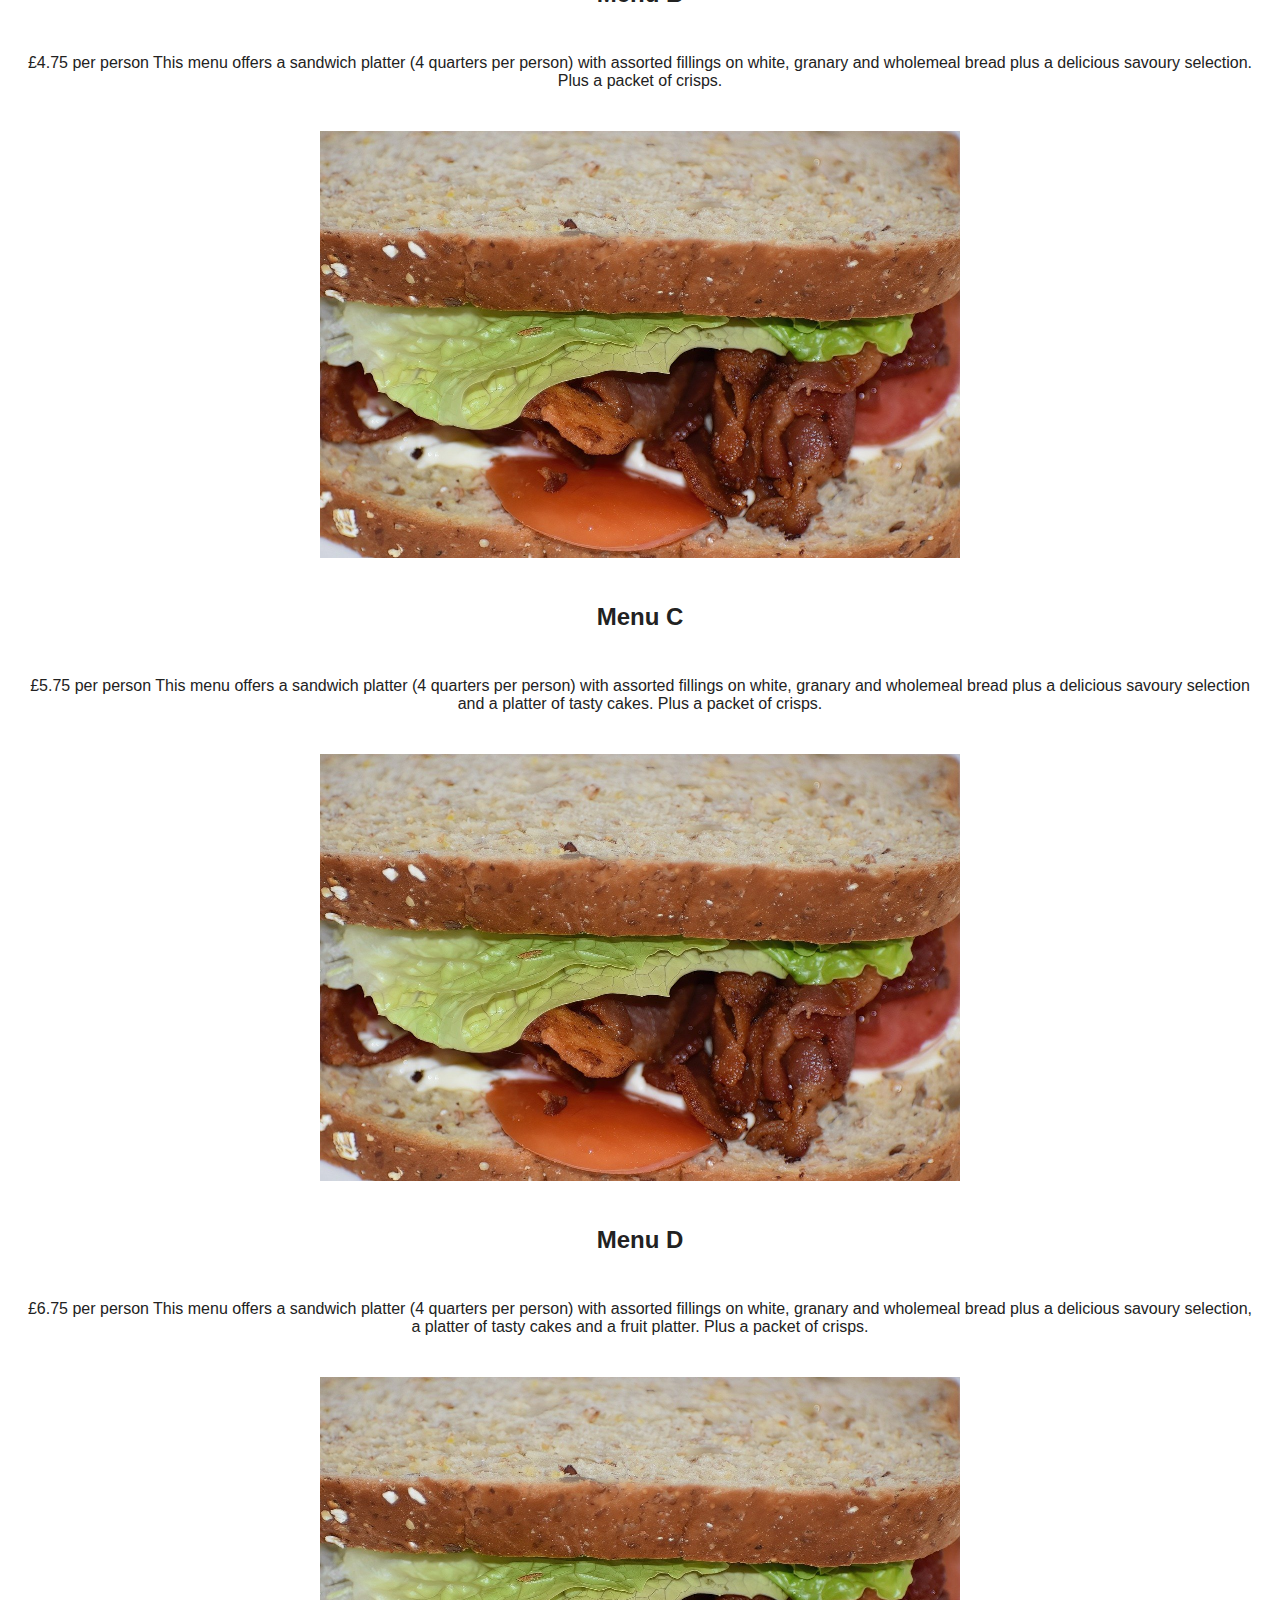
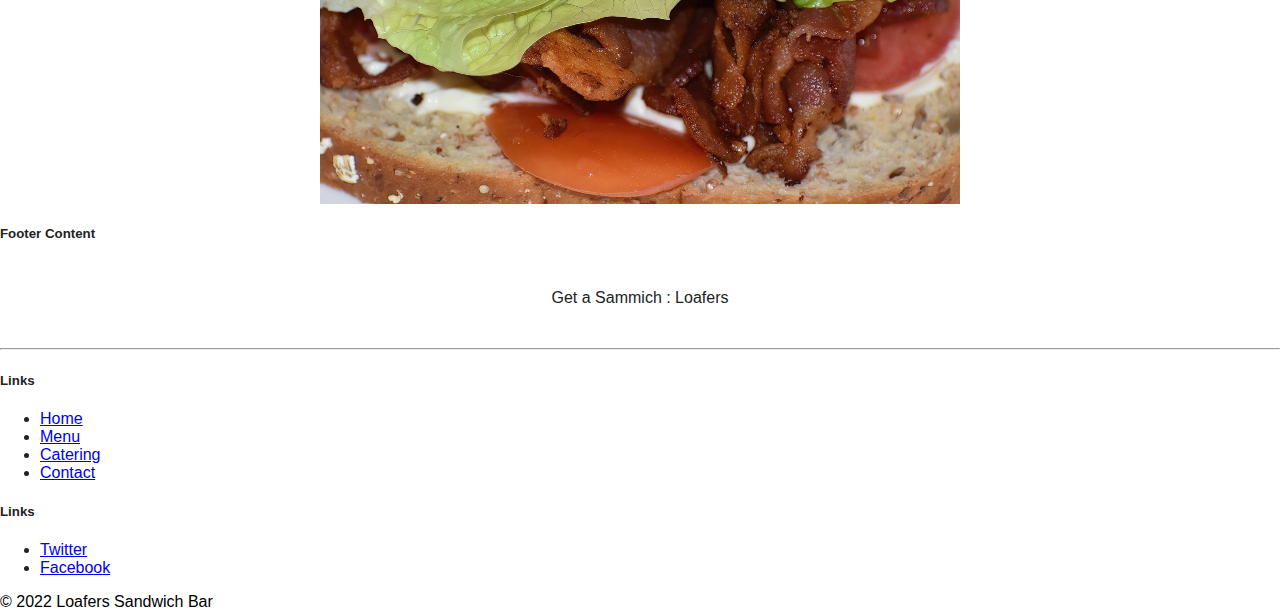
==== commit dcd60a5d: "centered darkmode button on all pages + added header to contact" ====
--- a/catering.html
+++ b/catering.html
@@ -70,7 +70,7 @@
   </div>
 
   <h1 id="main-h1">Catering Menus</h1>
-  <button class="btn-toggle">Toggle Dark-Mode</button>
+  <button class="btn-toggle center">Toggle Dark-Mode</button>
   <p>We offer a very good service and selection of office and training lunches. We can deliver more or less what you want from our normal hot & cold shop menu, it may be that you would prefer jacket potatoes or bacon sandwiches. Maybe get a dozen ¼ pounders delivered to the office? </p>
   <p>We can take orders up until 3pm the day before you need the lunch or other food delivery, although longer notice is of course preferred. There are limits to our delivery destinations and carrying capabilities, happily to deliver for free in Taunton but a small charge may be made for the surrounding areas. At the moment we don’t really deliver smaller orders but if it’s a sensible order we’ll certainly do what we can to get it to you.</p>
 
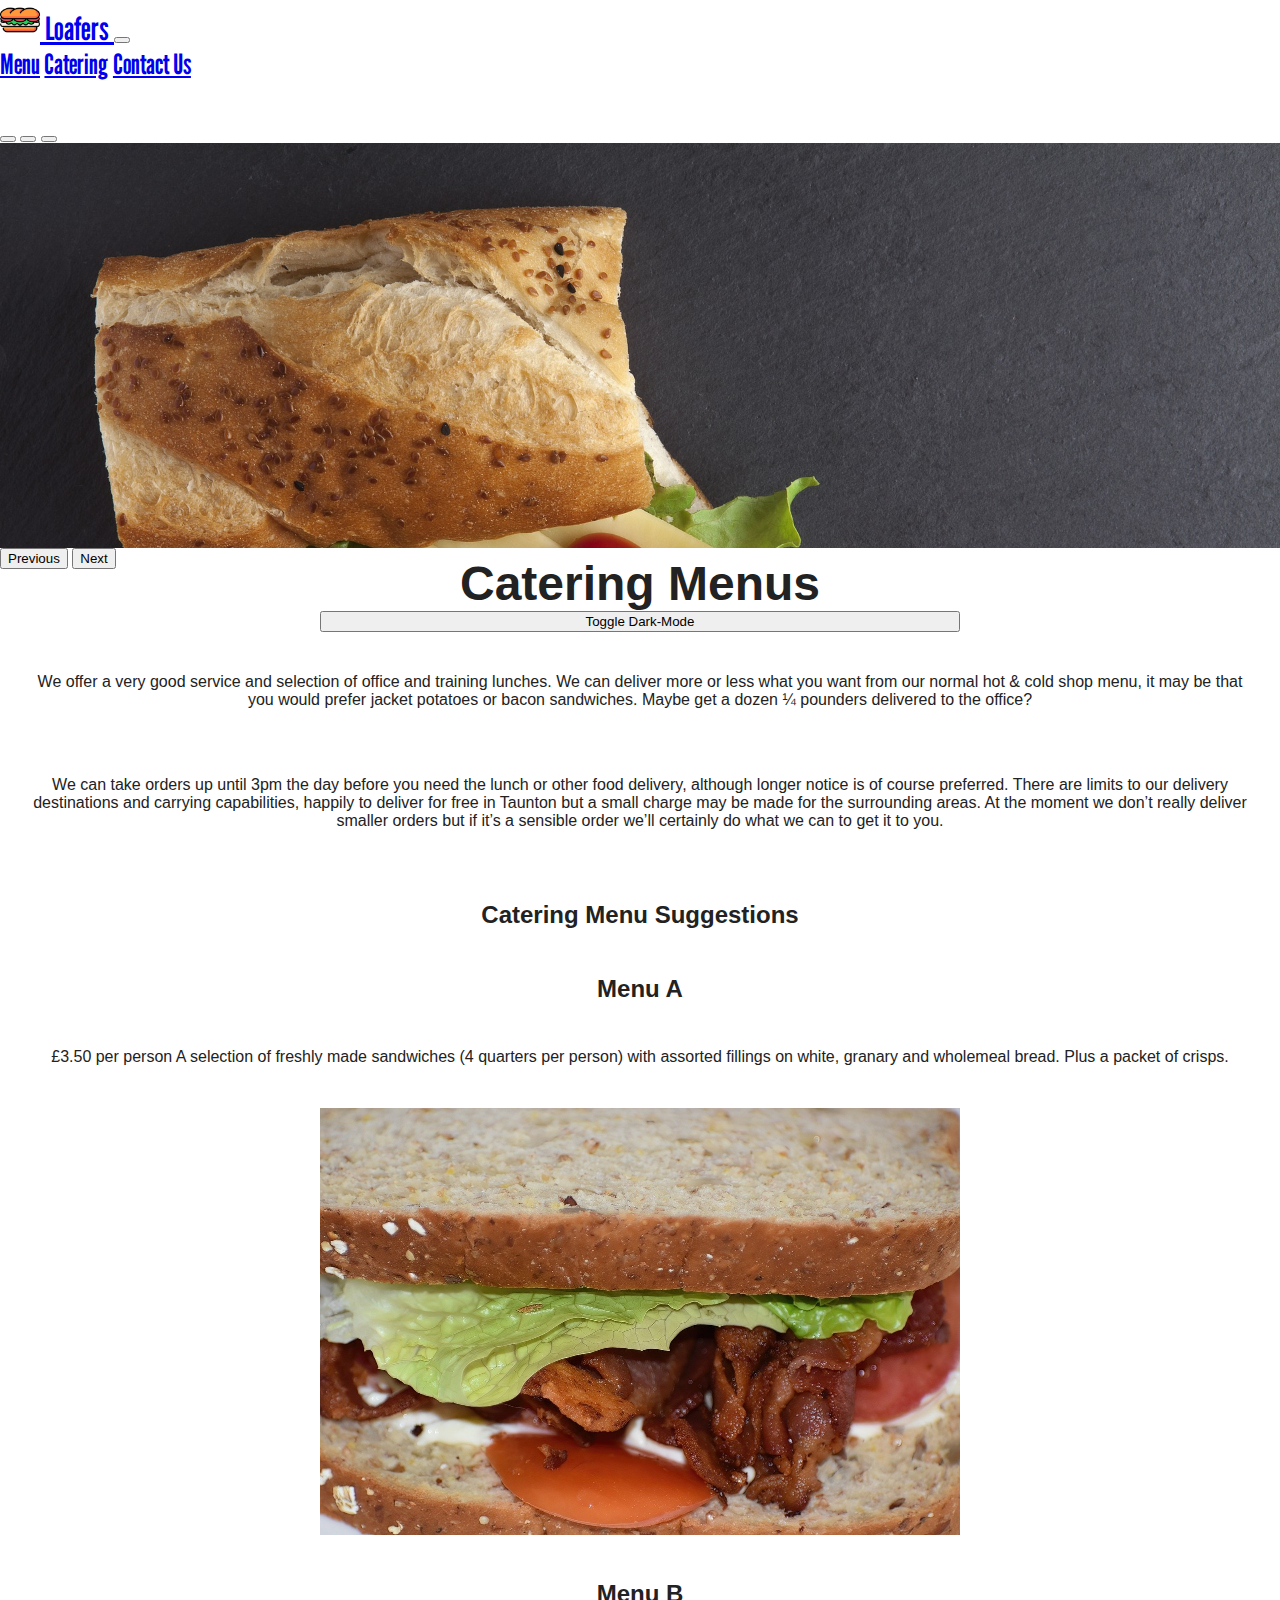
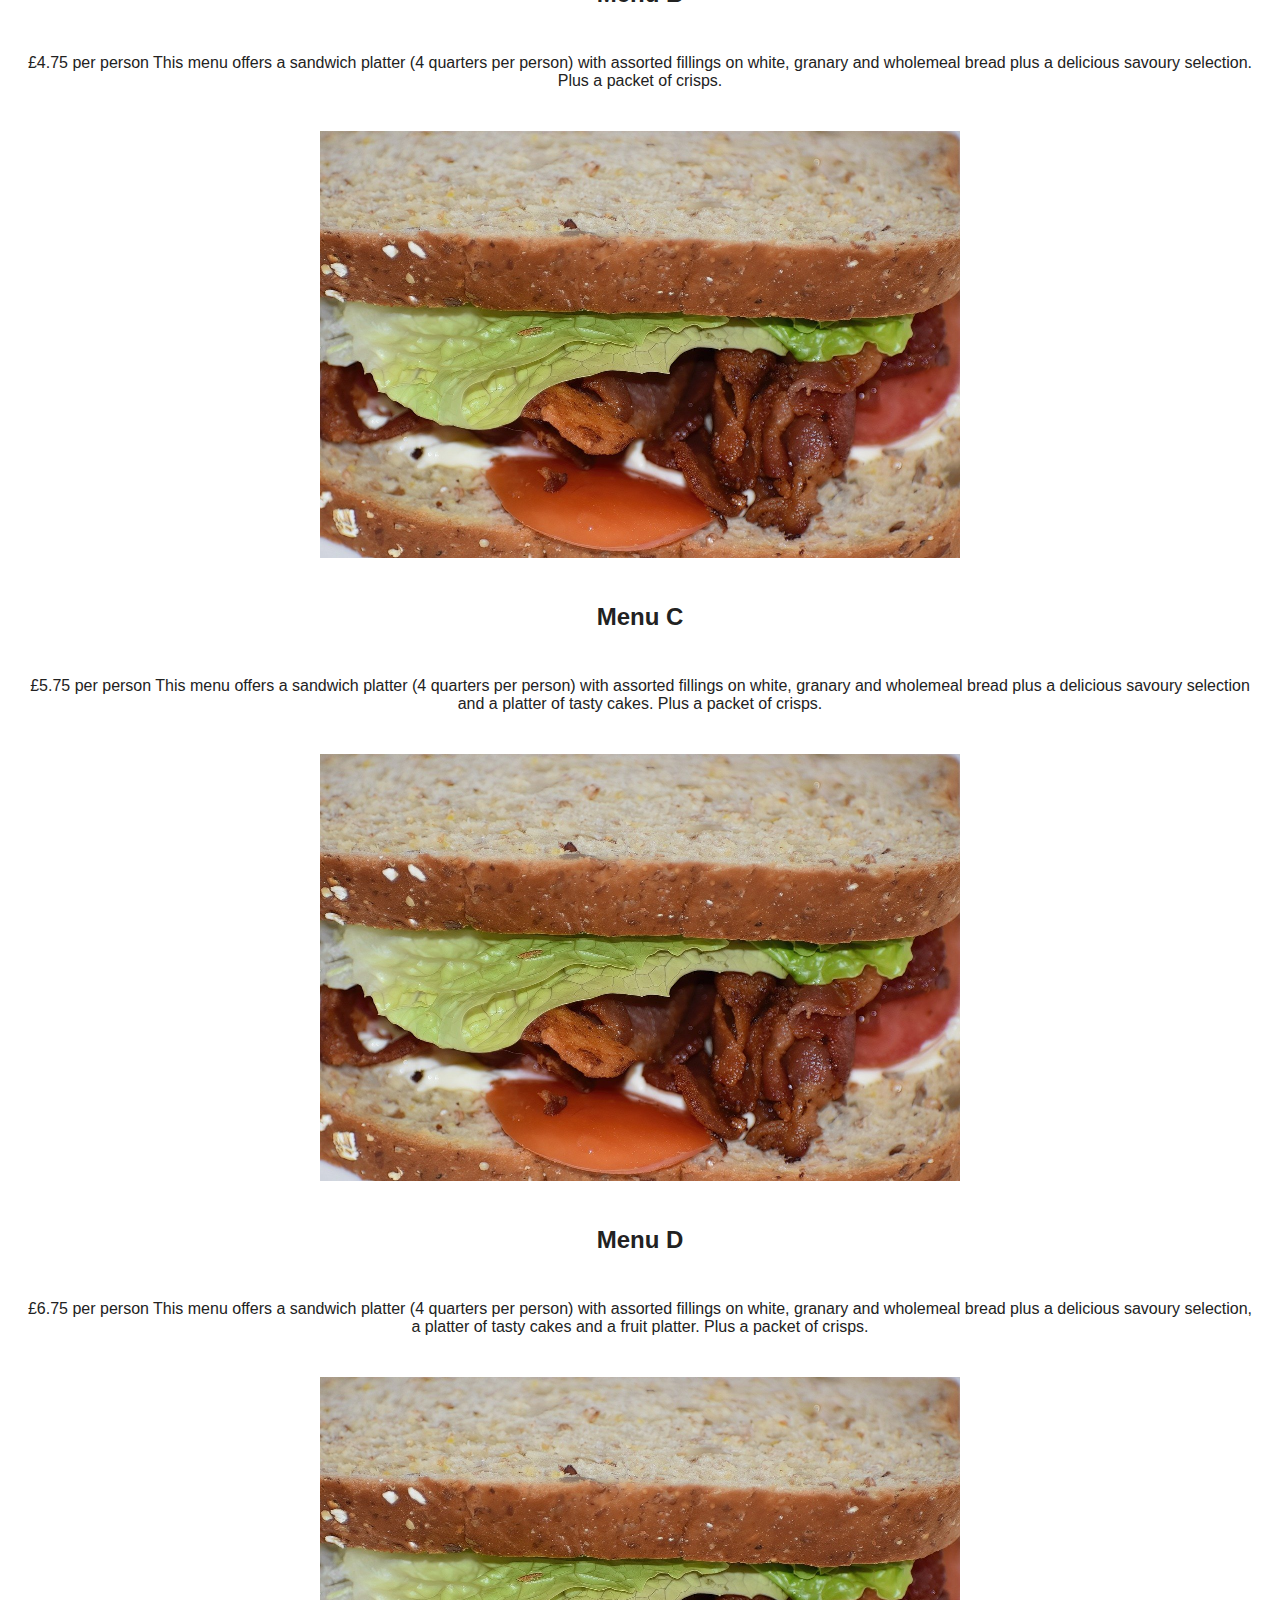
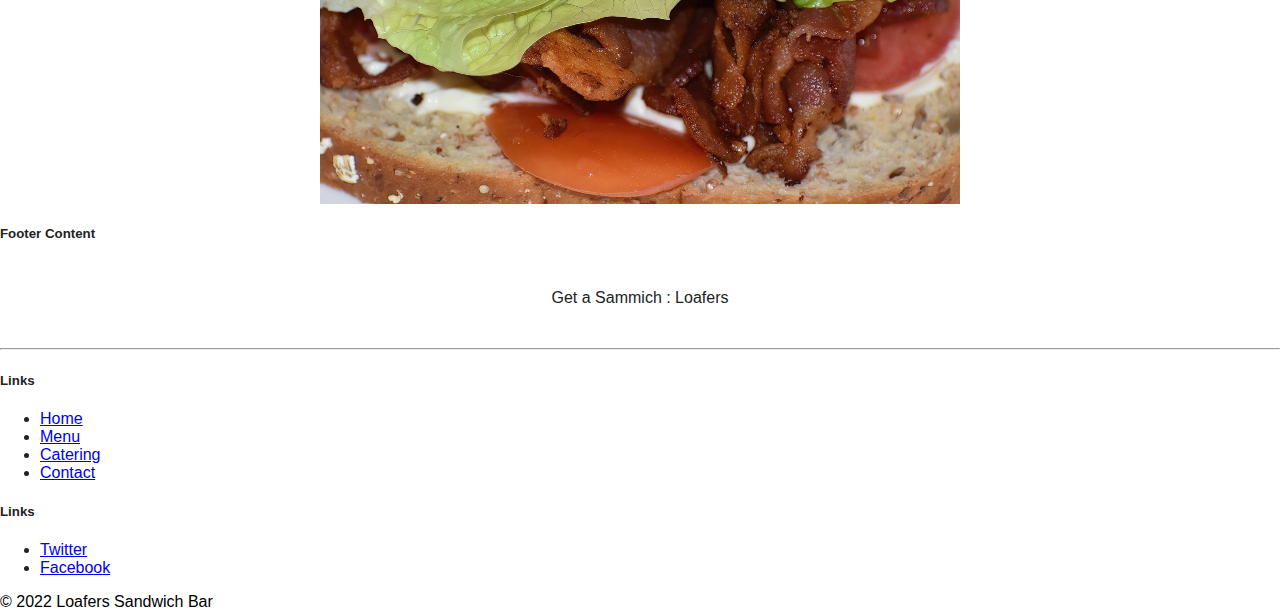
==== commit 107c7843: "changes snadwitch to Loafers" ====
--- a/catering.html
+++ b/catering.html
@@ -18,7 +18,7 @@
     <div class="container-fluid">
       <a class="navbar-brand custom-font" href="index.html">
         <img src="images/sandwich.png" alt="" height="40" class="d-inline-block align-text-top">
-        Snadwitch
+        Loafers
       </a>
       <button class="navbar-toggler" type="button" data-bs-toggle="collapse" data-bs-target="#navbarNavAltMarkup" aria-controls="navbarNavAltMarkup" aria-expanded="false" aria-label="Toggle navigation">
         <span class="navbar-toggler-icon"></span>
--- a/css/styles.css
+++ b/css/styles.css
@@ -41,7 +41,7 @@
     width: 100%;
     height: 1px;
     margin: 0 .5rem;
-    border-bottom: 1px dashed black;
+    border-bottom: 1px dashed;
     flex: 1
 }
 
